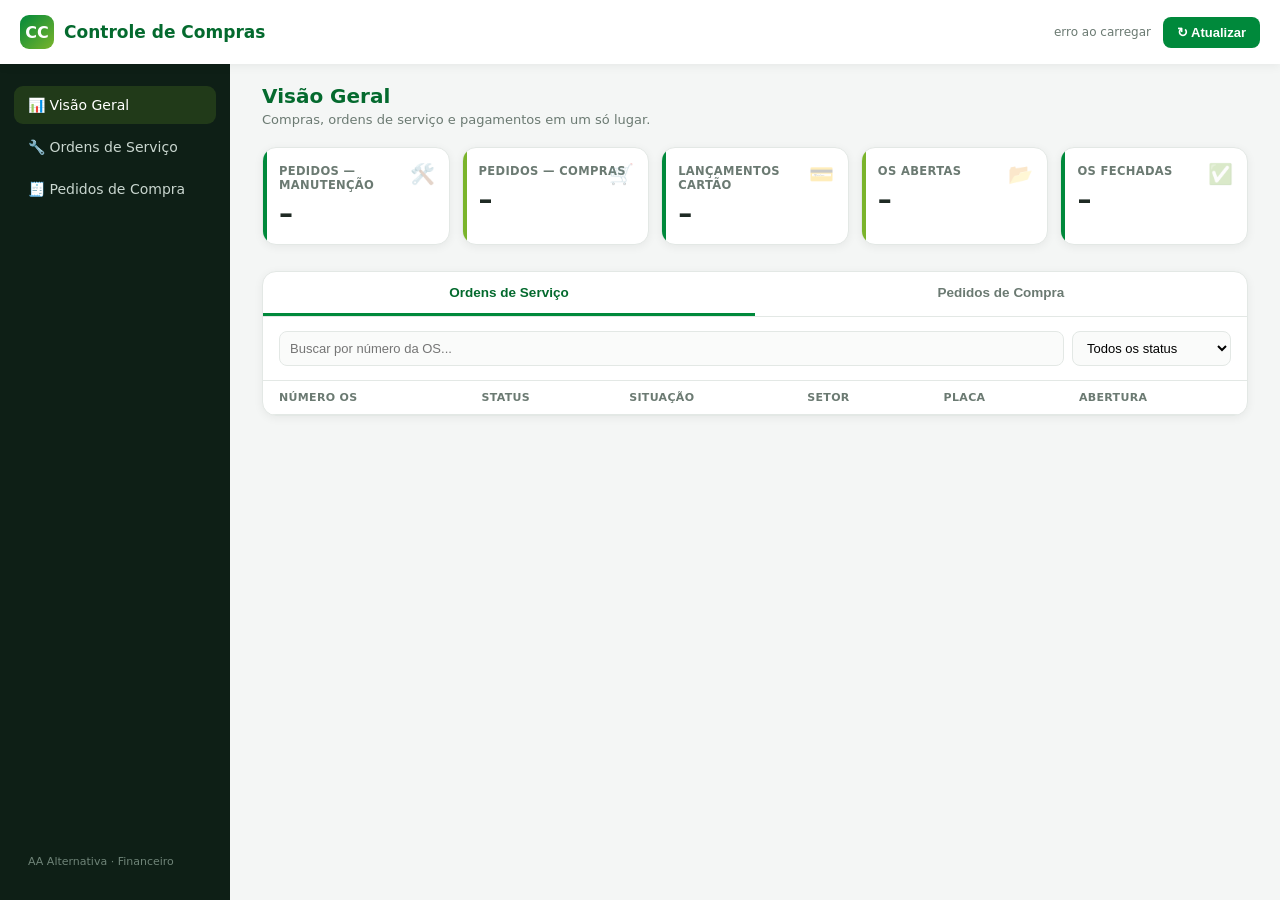
==== index.html @ f92a9063 "Add files via upload" ====
<!DOCTYPE html>
<html lang="pt-BR">
<head>
<meta charset="UTF-8">
<meta name="viewport" content="width=device-width, initial-scale=1, viewport-fit=cover">
<title>Controle de Compras | AA Alternativa</title>
<style>
  :root{
    --verde:#00893B;
    --verde-claro:#7AB42B;
    --verde-escuro:#046a2e;
    --bg:#f4f6f5;
    --card-bg:#ffffff;
    --texto:#1f2a24;
    --texto-suave:#6b7a72;
    --borda:#e3e8e5;
    --sombra:0 2px 10px rgba(0,0,0,.06);
    --radius:14px;
    --sidebar-w:230px;
  }
  *{box-sizing:border-box;}
  body{margin:0;font-family:'Segoe UI',system-ui,-apple-system,Roboto,Arial,sans-serif;background:var(--bg);color:var(--texto);}

  /* ===== TOPBAR ===== */
  .topbar{
    position:fixed;top:0;left:0;right:0;height:64px;background:#fff;
    display:flex;align-items:center;justify-content:space-between;
    padding:0 20px;box-shadow:var(--sombra);z-index:50;
  }
  .topbar .brand{display:flex;align-items:center;gap:10px;font-weight:700;color:var(--verde-escuro);font-size:17px;}
  .topbar .brand .logo-dot{width:34px;height:34px;border-radius:9px;background:linear-gradient(135deg,var(--verde),var(--verde-claro));display:flex;align-items:center;justify-content:center;color:#fff;font-size:16px;font-weight:800;}
  .topbar .refresh-info{font-size:12px;color:var(--texto-suave);}
  .topbar button.refresh{
    border:none;background:var(--verde);color:#fff;padding:8px 14px;border-radius:8px;
    font-size:13px;font-weight:600;cursor:pointer;display:flex;align-items:center;gap:6px;
  }
  .topbar button.refresh:active{transform:scale(.97);}

  /* ===== SIDEBAR (desktop) ===== */
  .sidebar{
    position:fixed;top:64px;left:0;bottom:0;width:var(--sidebar-w);
    background:#0e1f16;padding:22px 14px;display:none;flex-direction:column;gap:4px;
  }
  .sidebar a{
    color:#c9d6cf;text-decoration:none;padding:11px 14px;border-radius:9px;font-size:14px;
    display:flex;align-items:center;gap:10px;font-weight:500;
  }
  .sidebar a.active,.sidebar a:hover{background:rgba(122,180,43,.18);color:#fff;}
  .sidebar .tag{margin-top:auto;font-size:11px;color:#6f8478;padding:10px 14px;}

  /* ===== LAYOUT ===== */
  .content{padding:84px 16px 90px;max-width:1200px;margin:0 auto;}
  @media(min-width:900px){
    .sidebar{display:flex;}
    .content{margin-left:var(--sidebar-w);padding:84px 32px 40px;max-width:1100px;}
  }

  .page-title{font-size:20px;font-weight:700;margin:0 0 4px;color:var(--verde-escuro);}
  .page-sub{font-size:13px;color:var(--texto-suave);margin:0 0 20px;}

  /* ===== CARDS ===== */
  .cards-grid{display:grid;grid-template-columns:repeat(2,1fr);gap:12px;margin-bottom:26px;}
  @media(min-width:640px){.cards-grid{grid-template-columns:repeat(3,1fr);}}
  @media(min-width:900px){.cards-grid{grid-template-columns:repeat(5,1fr);}}
  .card{
    background:var(--card-bg);border-radius:var(--radius);padding:16px;box-shadow:var(--sombra);
    border:1px solid var(--borda);position:relative;overflow:hidden;
  }
  .card::before{content:'';position:absolute;top:0;left:0;width:4px;height:100%;background:var(--verde);}
  .card.alt::before{background:var(--verde-claro);}
  .card .card-label{font-size:11.5px;color:var(--texto-suave);font-weight:600;text-transform:uppercase;letter-spacing:.03em;margin-bottom:8px;}
  .card .card-value{font-size:28px;font-weight:800;color:var(--texto);line-height:1;}
  .card .card-value small{font-size:14px;font-weight:600;color:var(--texto-suave);}
  .card .card-icon{position:absolute;right:14px;top:14px;font-size:20px;opacity:.28;}

  /* ===== SECTION / TABS ===== */
  .section{background:var(--card-bg);border-radius:var(--radius);box-shadow:var(--sombra);border:1px solid var(--borda);overflow:hidden;margin-bottom:20px;}
  .tabs{display:flex;border-bottom:1px solid var(--borda);}
  .tab-btn{
    flex:1;padding:13px 10px;text-align:center;background:none;border:none;cursor:pointer;
    font-size:13.5px;font-weight:600;color:var(--texto-suave);border-bottom:3px solid transparent;
  }
  .tab-btn.active{color:var(--verde-escuro);border-bottom-color:var(--verde);}

  .filters{display:flex;flex-wrap:wrap;gap:8px;padding:14px 16px;border-bottom:1px solid var(--borda);}
  .filters input, .filters select{
    padding:8px 10px;border:1px solid var(--borda);border-radius:8px;font-size:13px;background:#fafbfa;
  }
  .filters input{flex:1;min-width:160px;}

  table{width:100%;border-collapse:collapse;font-size:13px;}
  thead th{
    text-align:left;font-size:11px;text-transform:uppercase;letter-spacing:.03em;color:var(--texto-suave);
    padding:10px 16px;border-bottom:1px solid var(--borda);white-space:nowrap;
  }
  tbody td{padding:10px 16px;border-bottom:1px solid #f0f2f0;white-space:nowrap;}
  tbody tr:hover{background:#f8faf8;}
  .table-wrap{overflow-x:auto;max-height:480px;overflow-y:auto;}

  .badge{padding:3px 9px;border-radius:100px;font-size:11px;font-weight:700;display:inline-block;}
  .badge-aberta{background:#fff4d6;color:#8a6300;}
  .badge-fechada{background:#dff3e4;color:var(--verde-escuro);}
  .badge-cancelada{background:#fde3e3;color:#a13030;}
  .badge-outro{background:#e6e9ee;color:#4a5568;}
  .badge-generic{background:#e9edff;color:#38508f;}

  .empty{padding:40px;text-align:center;color:var(--texto-suave);font-size:13px;}
  .load-line{padding:16px;text-align:center;color:var(--texto-suave);font-size:13px;}

  /* ===== BOTTOM NAV (mobile) ===== */
  .bottom-nav{
    position:fixed;bottom:0;left:0;right:0;background:#fff;border-top:1px solid var(--borda);
    display:flex;padding:6px 4px calc(6px + env(safe-area-inset-bottom,0px));z-index:50;
  }
  @media(min-width:900px){.bottom-nav{display:none;}}
  .bottom-nav a{
    flex:1;text-align:center;text-decoration:none;color:var(--texto-suave);font-size:10.5px;
    display:flex;flex-direction:column;align-items:center;gap:2px;padding:4px 0;font-weight:600;
  }
  .bottom-nav a.active{color:var(--verde);}
  .bottom-nav a .ic{font-size:18px;}

  ::-webkit-scrollbar{width:8px;height:8px;}
  ::-webkit-scrollbar-thumb{background:#c9d6cf;border-radius:8px;}
</style>
</head>
<body>

<div class="topbar">
  <div class="brand"><div class="logo-dot">CC</div> Controle de Compras</div>
  <div style="display:flex;align-items:center;gap:12px;">
    <span class="refresh-info" id="lastUpdate">carregando…</span>
    <button class="refresh" onclick="carregarDados()">↻ Atualizar</button>
  </div>
</div>

<div class="sidebar">
  <a href="#" class="active">📊 Visão Geral</a>
  <a href="#" onclick="scrollToSection('os')">🔧 Ordens de Serviço</a>
  <a href="#" onclick="scrollToSection('pedidos')">🧾 Pedidos de Compra</a>
  <div class="tag">AA Alternativa · Financeiro</div>
</div>

<div class="content">
  <p class="page-title">Visão Geral</p>
  <p class="page-sub">Compras, ordens de serviço e pagamentos em um só lugar.</p>

  <div class="cards-grid" id="cardsGrid">
    <div class="card"><div class="card-icon">🛠️</div><div class="card-label">Pedidos — Manutenção</div><div class="card-value" id="c_manutencao">–</div></div>
    <div class="card alt"><div class="card-icon">🛒</div><div class="card-label">Pedidos — Compras</div><div class="card-value" id="c_compras">–</div></div>
    <div class="card"><div class="card-icon">💳</div><div class="card-label">Lançamentos Cartão</div><div class="card-value" id="c_cartao">–</div></div>
    <div class="card alt"><div class="card-icon">📂</div><div class="card-label">OS Abertas</div><div class="card-value" id="c_abertas">–</div></div>
    <div class="card"><div class="card-icon">✅</div><div class="card-label">OS Fechadas</div><div class="card-value" id="c_fechadas">–</div></div>
  </div>

  <div class="section" id="os">
    <div class="tabs">
      <button class="tab-btn active" onclick="mostrarTab('os', this)">Ordens de Serviço</button>
      <button class="tab-btn" onclick="mostrarTab('pedidos', this)">Pedidos de Compra</button>
    </div>

    <div id="tab-os">
      <div class="filters">
        <input type="text" id="osSearch" placeholder="Buscar por número da OS...">
        <select id="osStatusFilter">
          <option value="">Todos os status</option>
          <option value="ABERTA">Aberta</option>
          <option value="FECHADA">Fechada</option>
          <option value="CANCELADA">Cancelada</option>
          <option value="OUTRO_DEPARTAMENTO">Outro departamento</option>
        </select>
      </div>
      <div class="table-wrap">
        <table>
          <thead><tr><th>Número OS</th><th>Status</th><th>Situação</th><th>Setor</th><th>Placa</th><th>Abertura</th></tr></thead>
          <tbody id="osTableBody"></tbody>
        </table>
      </div>
      <div id="osEmpty" class="empty" style="display:none;">Nenhuma OS encontrada.</div>
    </div>

    <div id="tab-pedidos" style="display:none;">
      <div class="filters">
        <input type="text" id="pedidoSearch" placeholder="Buscar por número do pedido...">
        <select id="pedidoSetorFilter">
          <option value="">Todos os setores</option>
          <option value="COMPRAS">Compras</option>
          <option value="MANUTENÇÃO">Manutenção</option>
          <option value="SGI">SGI</option>
        </select>
      </div>
      <div class="table-wrap">
        <table>
          <thead><tr><th>Número Pedido</th><th>Setor</th><th>Status</th><th>Item</th><th>Abertura</th></tr></thead>
          <tbody id="pedidoTableBody"></tbody>
        </table>
      </div>
      <div id="pedidoEmpty" class="empty" style="display:none;">Nenhum pedido encontrado.</div>
    </div>
  </div>
</div>

<div class="bottom-nav">
  <a href="#" class="active"><span class="ic">📊</span>Geral</a>
  <a href="#" onclick="scrollToSection('os')"><span class="ic">🔧</span>OS</a>
  <a href="#" onclick="scrollToSection('pedidos')"><span class="ic">🧾</span>Pedidos</a>
</div>

<script>
const API_URL = "https://webhook.servidorwall.online/webhook/cc-api";

let osData = [];
let pedidoData = [];

function formatarData(iso){
  if(!iso) return '—';
  try{
    const d = new Date(iso);
    return d.toLocaleDateString('pt-BR');
  }catch(e){ return iso; }
}

function badgeOS(status){
  const map = {
    ABERTA:['badge-aberta','Aberta'],
    FECHADA:['badge-fechada','Fechada'],
    CANCELADA:['badge-cancelada','Cancelada'],
    OUTRO_DEPARTAMENTO:['badge-outro','Outro depto.']
  };
  const [cls,label] = map[status] || ['badge-generic','—'];
  return `<span class="badge ${cls}">${label}</span>`;
}

function renderOS(){
  const search = document.getElementById('osSearch').value.trim().toLowerCase();
  const statusFiltro = document.getElementById('osStatusFilter').value;
  const filtrado = osData.filter(o=>{
    const matchSearch = !search || (o.numero_os||'').toLowerCase().includes(search);
    const matchStatus = !statusFiltro || o.status === statusFiltro;
    return matchSearch && matchStatus;
  }).slice(0,500);

  const tbody = document.getElementById('osTableBody');
  document.getElementById('osEmpty').style.display = filtrado.length ? 'none' : 'block';
  tbody.innerHTML = filtrado.map(o=>`
    <tr>
      <td><strong>${o.numero_os||'—'}</strong></td>
      <td>${badgeOS(o.status)}</td>
      <td>${o.situacao||'—'}</td>
      <td>${o.setor_responsavel||'—'}</td>
      <td>${o.placa||'—'}</td>
      <td>${formatarData(o.data_abertura)}</td>
    </tr>`).join('');
}

function renderPedidos(){
  const search = document.getElementById('pedidoSearch').value.trim().toLowerCase();
  const setorFiltro = document.getElementById('pedidoSetorFilter').value;
  const filtrado = pedidoData.filter(p=>{
    const matchSearch = !search || (p.numero_pedido||'').toLowerCase().includes(search);
    const matchSetor = !setorFiltro || (p.setor_responsavel||'').toUpperCase().includes(setorFiltro);
    return matchSearch && matchSetor;
  }).slice(0,500);

  const tbody = document.getElementById('pedidoTableBody');
  document.getElementById('pedidoEmpty').style.display = filtrado.length ? 'none' : 'block';
  tbody.innerHTML = filtrado.map(p=>`
    <tr>
      <td><strong>${p.numero_pedido||'—'}</strong></td>
      <td>${p.setor_responsavel||'—'}</td>
      <td>${p.status_pedido||'—'}</td>
      <td>${p.item_pedido||'—'}</td>
      <td>${formatarData(p.data_abertura)}</td>
    </tr>`).join('');
}

function mostrarTab(nome, btn){
  document.querySelectorAll('.tab-btn').forEach(b=>b.classList.remove('active'));
  btn.classList.add('active');
  document.getElementById('tab-os').style.display = nome==='os' ? 'block':'none';
  document.getElementById('tab-pedidos').style.display = nome==='pedidos' ? 'block':'none';
}

function scrollToSection(nome){
  document.getElementById('os').scrollIntoView({behavior:'smooth'});
  const btn = nome==='pedidos' ? document.querySelectorAll('.tab-btn')[1] : document.querySelectorAll('.tab-btn')[0];
  mostrarTab(nome, btn);
}

async function carregarDados(){
  document.getElementById('lastUpdate').textContent = 'atualizando…';
  try{
    const res = await fetch(API_URL);
    const data = await res.json();

    document.getElementById('c_manutencao').textContent = data.cards.pedidos_manutencao ?? '–';
    document.getElementById('c_compras').textContent = data.cards.pedidos_compras ?? '–';
    document.getElementById('c_cartao').textContent = data.cards.pedidos_cartao ?? '–';
    document.getElementById('c_abertas').textContent = data.cards.os_abertas ?? '–';
    document.getElementById('c_fechadas').textContent = data.cards.os_fechadas ?? '–';

    osData = data.osList || [];
    pedidoData = data.pedidoList || [];
    renderOS();
    renderPedidos();

    const atualizado = data.atualizado_em ? new Date(data.atualizado_em) : new Date();
    document.getElementById('lastUpdate').textContent = 'atualizado às ' + atualizado.toLocaleTimeString('pt-BR');
  }catch(err){
    document.getElementById('lastUpdate').textContent = 'erro ao carregar';
    console.error(err);
  }
}

document.getElementById('osSearch').addEventListener('input', renderOS);
document.getElementById('osStatusFilter').addEventListener('change', renderOS);
document.getElementById('pedidoSearch').addEventListener('input', renderPedidos);
document.getElementById('pedidoSetorFilter').addEventListener('change', renderPedidos);

carregarDados();
</script>
</body>
</html>
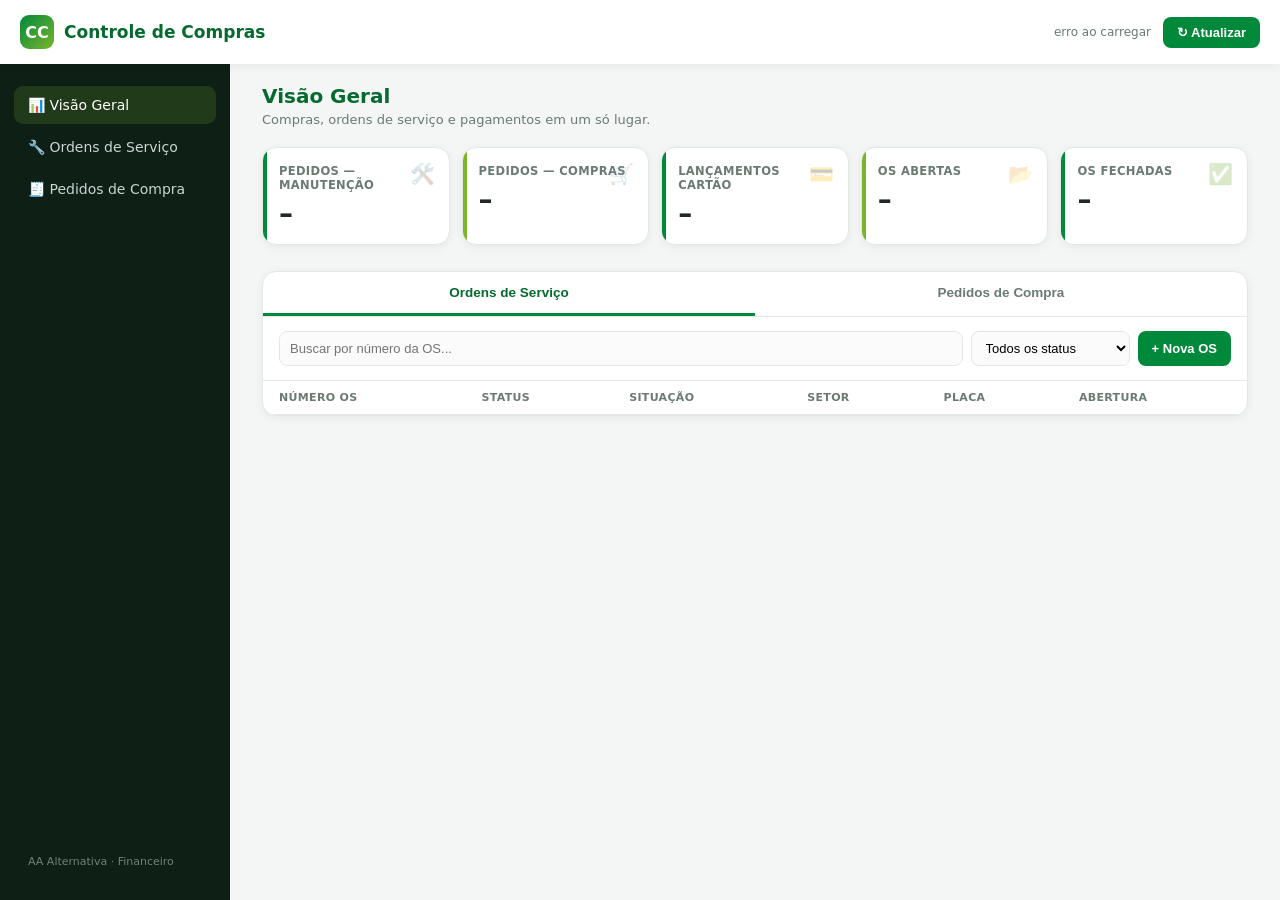
==== commit 9c383959: "Add files via upload" ====
--- a/index.html
+++ b/index.html
@@ -122,6 +122,42 @@
 
   ::-webkit-scrollbar{width:8px;height:8px;}
   ::-webkit-scrollbar-thumb{background:#c9d6cf;border-radius:8px;}
+
+  /* ===== BOTÃO NOVO + MODAL ===== */
+  .btn-nova{
+    border:none;background:var(--verde);color:#fff;padding:9px 14px;border-radius:8px;
+    font-size:13px;font-weight:700;cursor:pointer;white-space:nowrap;
+  }
+  .btn-nova:active{transform:scale(.97);}
+  tbody tr{cursor:pointer;}
+
+  .modal-overlay{
+    position:fixed;inset:0;background:rgba(14,31,22,.55);z-index:200;
+    display:none;align-items:flex-end;justify-content:center;
+  }
+  .modal-overlay.open{display:flex;}
+  @media(min-width:640px){.modal-overlay{align-items:center;}}
+  .modal-box{
+    background:#fff;border-radius:16px 16px 0 0;width:100%;max-width:480px;max-height:88vh;
+    overflow-y:auto;padding:22px;animation:slideUp .18s ease-out;
+  }
+  @media(min-width:640px){.modal-box{border-radius:16px;}}
+  @keyframes slideUp{from{transform:translateY(24px);opacity:0;}to{transform:translateY(0);opacity:1;}}
+  .modal-box h3{margin:0 0 4px;font-size:17px;color:var(--verde-escuro);}
+  .modal-box .modal-sub{font-size:12.5px;color:var(--texto-suave);margin:0 0 18px;}
+  .field{margin-bottom:13px;}
+  .field label{display:block;font-size:12px;font-weight:600;color:var(--texto-suave);margin-bottom:5px;}
+  .field input, .field select, .field textarea{
+    width:100%;padding:10px 11px;border:1px solid var(--borda);border-radius:8px;font-size:14px;
+    background:#fafbfa;font-family:inherit;
+  }
+  .field textarea{resize:vertical;min-height:60px;}
+  .modal-actions{display:flex;gap:10px;margin-top:20px;}
+  .modal-actions button{flex:1;padding:11px;border-radius:9px;font-size:14px;font-weight:700;border:none;cursor:pointer;}
+  .btn-cancelar{background:#eef1ef;color:var(--texto-suave);}
+  .btn-salvar{background:var(--verde);color:#fff;}
+  .btn-salvar:disabled{opacity:.6;}
+  .modal-erro{background:#fde3e3;color:#a13030;padding:9px 12px;border-radius:8px;font-size:12.5px;margin-bottom:12px;display:none;}
 </style>
 </head>
 <body>
@@ -169,6 +205,7 @@
           <option value="CANCELADA">Cancelada</option>
           <option value="OUTRO_DEPARTAMENTO">Outro departamento</option>
         </select>
+        <button class="btn-nova" onclick="abrirModalOS()">+ Nova OS</button>
       </div>
       <div class="table-wrap">
         <table>
@@ -188,6 +225,7 @@
           <option value="MANUTENÇÃO">Manutenção</option>
           <option value="SGI">SGI</option>
         </select>
+        <button class="btn-nova" onclick="abrirModalPedido()">+ Novo Pedido</button>
       </div>
       <div class="table-wrap">
         <table>
@@ -200,6 +238,19 @@
   </div>
 </div>
 
+<div class="modal-overlay" id="modalOverlay">
+  <div class="modal-box">
+    <h3 id="modalTitulo">Nova OS</h3>
+    <p class="modal-sub" id="modalSub">Preencha os dados abaixo.</p>
+    <div class="modal-erro" id="modalErro"></div>
+    <form id="modalForm"></form>
+    <div class="modal-actions">
+      <button type="button" class="btn-cancelar" onclick="fecharModal()">Cancelar</button>
+      <button type="button" class="btn-salvar" id="btnSalvarModal" onclick="salvarModal()">Salvar</button>
+    </div>
+  </div>
+</div>
+
 <div class="bottom-nav">
   <a href="#" class="active"><span class="ic">📊</span>Geral</a>
   <a href="#" onclick="scrollToSection('os')"><span class="ic">🔧</span>OS</a>
@@ -208,6 +259,7 @@
 
 <script>
 const API_URL = "https://webhook.servidorwall.online/webhook/cc-api";
+const API_KEY = "c0a008b042915317faca4b73e2fc9c1356987a6d89ff6477";
 
 let osData = [];
 let pedidoData = [];
@@ -243,7 +295,7 @@
   const tbody = document.getElementById('osTableBody');
   document.getElementById('osEmpty').style.display = filtrado.length ? 'none' : 'block';
   tbody.innerHTML = filtrado.map(o=>`
-    <tr>
+    <tr onclick='abrirModalOS(${JSON.stringify(o).replace(/'/g,"&#39;")})'>
       <td><strong>${o.numero_os||'—'}</strong></td>
       <td>${badgeOS(o.status)}</td>
       <td>${o.situacao||'—'}</td>
@@ -265,7 +317,7 @@
   const tbody = document.getElementById('pedidoTableBody');
   document.getElementById('pedidoEmpty').style.display = filtrado.length ? 'none' : 'block';
   tbody.innerHTML = filtrado.map(p=>`
-    <tr>
+    <tr onclick='abrirModalPedido(${JSON.stringify(p).replace(/'/g,"&#39;")})'>
       <td><strong>${p.numero_pedido||'—'}</strong></td>
       <td>${p.setor_responsavel||'—'}</td>
       <td>${p.status_pedido||'—'}</td>
@@ -290,7 +342,7 @@
 async function carregarDados(){
   document.getElementById('lastUpdate').textContent = 'atualizando…';
   try{
-    const res = await fetch(API_URL);
+    const res = await fetch(API_URL, { headers: { 'x-api-key': API_KEY } });
     const data = await res.json();
 
     document.getElementById('c_manutencao').textContent = data.cards.pedidos_manutencao ?? '–';
@@ -312,6 +364,124 @@
   }
 }
 
+// ===== MODAL: criar/editar OS e Pedido =====
+let modalTipo = null;   // 'os' | 'pedido'
+let modalModo = null;   // 'create' | 'update'
+
+function campoHTML(label, id, valor, tipo, opcoes){
+  valor = valor==null ? '' : valor;
+  if(tipo==='select'){
+    const opts = opcoes.map(o=>`<option value="${o}" ${o===valor?'selected':''}>${o||'—'}</option>`).join('');
+    return `<div class="field"><label>${label}</label><select id="${id}">${opts}</select></div>`;
+  }
+  if(tipo==='textarea'){
+    return `<div class="field"><label>${label}</label><textarea id="${id}">${valor}</textarea></div>`;
+  }
+  if(tipo==='date'){
+    const v = valor ? String(valor).substring(0,10) : '';
+    return `<div class="field"><label>${label}</label><input type="date" id="${id}" value="${v}"></div>`;
+  }
+  return `<div class="field"><label>${label}</label><input type="text" id="${id}" value="${valor}"></div>`;
+}
+
+function abrirModalOS(os){
+  modalTipo = 'os';
+  modalModo = os ? 'update' : 'create';
+  document.getElementById('modalTitulo').textContent = os ? `Editar OS ${os.numero_os}` : 'Nova OS';
+  document.getElementById('modalSub').textContent = os ? 'Altere os campos e salve.' : 'Preencha os dados da nova ordem de serviço.';
+  document.getElementById('modalErro').style.display = 'none';
+  const f = os || {};
+  document.getElementById('modalForm').innerHTML = [
+    campoHTML('Número da OS','f_numero_os', f.numero_os, os?'text-disabled':'text'),
+    campoHTML('Status','f_status', f.status||'ABERTA', 'select', ['ABERTA','FECHADA','CANCELADA','OUTRO_DEPARTAMENTO']),
+    campoHTML('Situação','f_situacao', f.situacao, 'text'),
+    campoHTML('Setor Responsável','f_setor_responsavel', f.setor_responsavel, 'text'),
+    campoHTML('Placa','f_placa', f.placa, 'text'),
+    campoHTML('Data de Abertura','f_data_abertura', f.data_abertura, 'date'),
+    campoHTML('Observação','f_observacao', f.observacao, 'textarea')
+  ].join('');
+  if(os){ document.getElementById('f_numero_os').disabled = true; }
+  document.getElementById('modalOverlay').classList.add('open');
+}
+
+function abrirModalPedido(pedido){
+  modalTipo = 'pedido';
+  modalModo = pedido ? 'update' : 'create';
+  document.getElementById('modalTitulo').textContent = pedido ? `Editar Pedido ${pedido.numero_pedido}` : 'Novo Pedido';
+  document.getElementById('modalSub').textContent = pedido ? 'Altere os campos e salve.' : 'Preencha os dados do novo pedido de compra.';
+  document.getElementById('modalErro').style.display = 'none';
+  const f = pedido || {};
+  document.getElementById('modalForm').innerHTML = [
+    campoHTML('Número do Pedido','f_numero_pedido', f.numero_pedido, pedido?'text-disabled':'text'),
+    campoHTML('Setor Responsável','f_setor_responsavel', f.setor_responsavel||'COMPRAS', 'select', ['COMPRAS','MANUTENÇÃO','SGI']),
+    campoHTML('Status','f_status_pedido', f.status_pedido||'ABERTO', 'text'),
+    campoHTML('Item do Pedido','f_item_pedido', f.item_pedido, 'textarea'),
+    campoHTML('Data de Abertura','f_data_abertura', f.data_abertura, 'date')
+  ].join('');
+  if(pedido){ document.getElementById('f_numero_pedido').disabled = true; }
+  document.getElementById('modalOverlay').classList.add('open');
+}
+
+function fecharModal(){
+  document.getElementById('modalOverlay').classList.remove('open');
+}
+
+async function salvarModal(){
+  const erroBox = document.getElementById('modalErro');
+  erroBox.style.display = 'none';
+  const btn = document.getElementById('btnSalvarModal');
+
+  let action, body;
+  if(modalTipo === 'os'){
+    action = modalModo === 'create' ? 'create_os' : 'update_os';
+    body = {
+      action,
+      numero_os: document.getElementById('f_numero_os').value.trim(),
+      status: document.getElementById('f_status').value,
+      situacao: document.getElementById('f_situacao').value.trim(),
+      setor_responsavel: document.getElementById('f_setor_responsavel').value.trim(),
+      placa: document.getElementById('f_placa').value.trim(),
+      data_abertura: document.getElementById('f_data_abertura').value || null,
+      observacao: document.getElementById('f_observacao').value.trim()
+    };
+  } else {
+    action = modalModo === 'create' ? 'create_pedido' : 'update_pedido';
+    body = {
+      action,
+      numero_pedido: document.getElementById('f_numero_pedido').value.trim(),
+      setor_responsavel: document.getElementById('f_setor_responsavel').value.trim(),
+      status_pedido: document.getElementById('f_status_pedido').value.trim(),
+      item_pedido: document.getElementById('f_item_pedido').value.trim(),
+      data_abertura: document.getElementById('f_data_abertura').value || null
+    };
+  }
+
+  btn.disabled = true;
+  btn.textContent = 'Salvando...';
+  try{
+    const res = await fetch(API_URL, {
+      method: 'POST',
+      headers: { 'Content-Type': 'application/json', 'x-api-key': API_KEY },
+      body: JSON.stringify(body)
+    });
+    const data = await res.json();
+    if(!res.ok){
+      erroBox.textContent = data.erro || 'Não foi possível salvar.';
+      erroBox.style.display = 'block';
+      return;
+    }
+    fecharModal();
+    carregarDados();
+  }catch(err){
+    erroBox.textContent = 'Erro de conexão ao salvar.';
+    erroBox.style.display = 'block';
+    console.error(err);
+  }finally{
+    btn.disabled = false;
+    btn.textContent = 'Salvar';
+  }
+}
+
 document.getElementById('osSearch').addEventListener('input', renderOS);
 document.getElementById('osStatusFilter').addEventListener('change', renderOS);
 document.getElementById('pedidoSearch').addEventListener('input', renderPedidos);
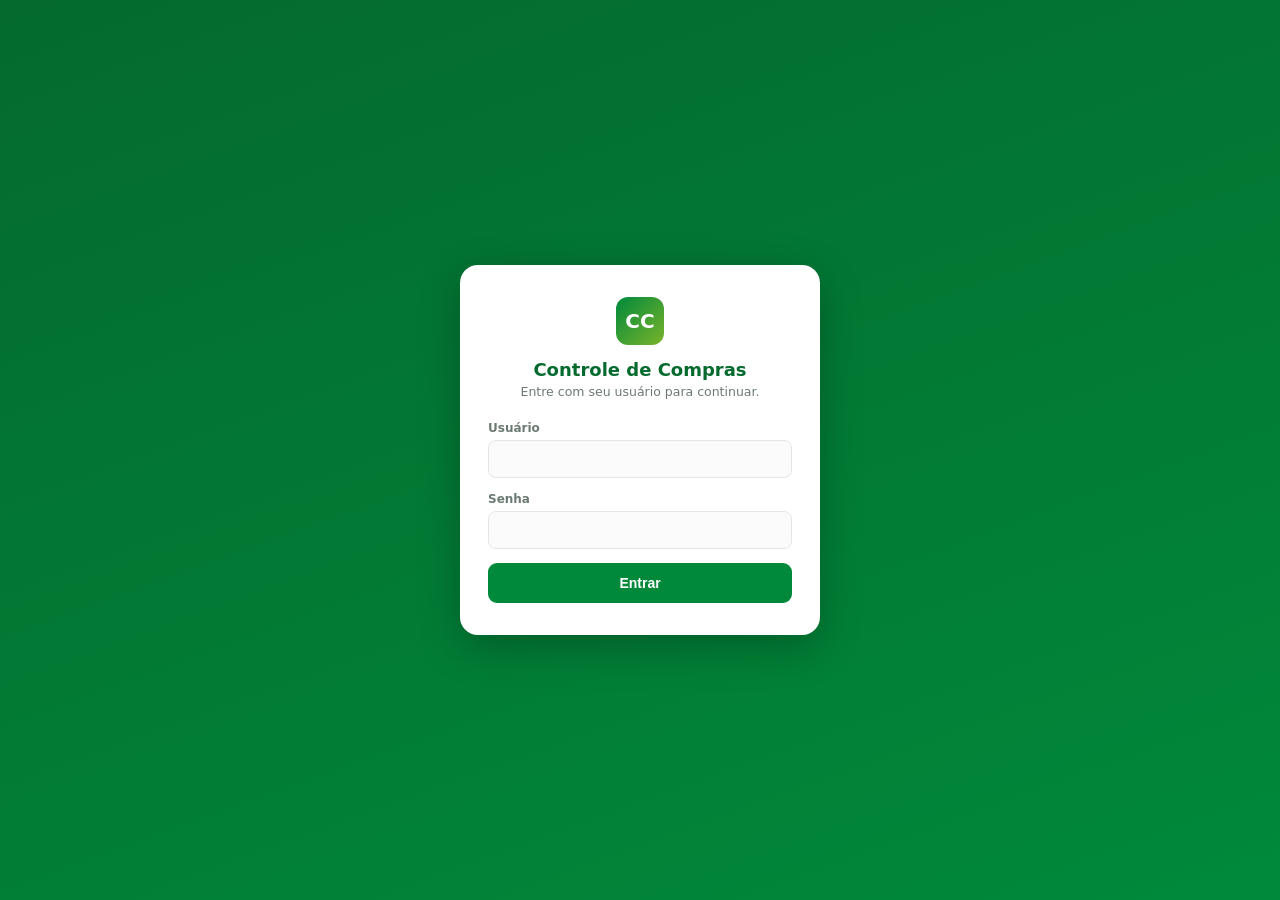
==== commit bfaefa46: "Add files via upload" ====
--- a/index.html
+++ b/index.html
@@ -158,15 +158,54 @@
   .btn-salvar{background:var(--verde);color:#fff;}
   .btn-salvar:disabled{opacity:.6;}
   .modal-erro{background:#fde3e3;color:#a13030;padding:9px 12px;border-radius:8px;font-size:12.5px;margin-bottom:12px;display:none;}
+
+  /* ===== LOGIN ===== */
+  .login-screen{
+    position:fixed;inset:0;background:linear-gradient(160deg,var(--verde-escuro),var(--verde));
+    display:flex;align-items:center;justify-content:center;z-index:500;padding:20px;
+  }
+  .login-box{background:#fff;border-radius:18px;padding:32px 28px;width:100%;max-width:360px;box-shadow:0 12px 40px rgba(0,0,0,.25);}
+  .login-box .logo-dot{width:48px;height:48px;border-radius:12px;background:linear-gradient(135deg,var(--verde),var(--verde-claro));display:flex;align-items:center;justify-content:center;color:#fff;font-size:20px;font-weight:800;margin:0 auto 14px;}
+  .login-box h2{text-align:center;margin:0 0 4px;font-size:18px;color:var(--verde-escuro);}
+  .login-box p{text-align:center;margin:0 0 22px;font-size:12.5px;color:var(--texto-suave);}
+  .login-box .field{margin-bottom:14px;}
+  .login-box button{width:100%;padding:12px;border:none;border-radius:9px;background:var(--verde);color:#fff;font-weight:700;font-size:14px;cursor:pointer;}
+  .login-box button:disabled{opacity:.6;}
+  .login-erro{background:#fde3e3;color:#a13030;padding:9px 12px;border-radius:8px;font-size:12.5px;margin-bottom:14px;display:none;}
+  .btn-sair{border:none;background:none;color:var(--texto-suave);font-size:12px;cursor:pointer;text-decoration:underline;}
+
+  /* ===== PAGINAÇÃO ===== */
+  .pagination{display:flex;align-items:center;justify-content:space-between;flex-wrap:wrap;gap:10px;padding:12px 16px;border-top:1px solid var(--borda);font-size:12.5px;color:var(--texto-suave);}
+  .pagination .pg-btns{display:flex;align-items:center;gap:6px;}
+  .pagination button{border:1px solid var(--borda);background:#fff;border-radius:7px;padding:6px 10px;cursor:pointer;font-size:12.5px;}
+  .pagination button:disabled{opacity:.4;cursor:default;}
+  .pagination select{border:1px solid var(--borda);border-radius:7px;padding:5px 7px;font-size:12.5px;}
+  th.sortable{cursor:pointer;user-select:none;}
+  th.sortable:after{content:' ↕';opacity:.4;font-size:10px;}
+  th.sortable.asc:after{content:' ↑';opacity:1;}
+  th.sortable.desc:after{content:' ↓';opacity:1;}
 </style>
 </head>
 <body>
 
+<div class="login-screen" id="loginScreen">
+  <div class="login-box">
+    <div class="logo-dot">CC</div>
+    <h2>Controle de Compras</h2>
+    <p>Entre com seu usuário para continuar.</p>
+    <div class="login-erro" id="loginErro"></div>
+    <div class="field"><label>Usuário</label><input type="text" id="loginUsuario" autocomplete="username"></div>
+    <div class="field"><label>Senha</label><input type="password" id="loginSenha" autocomplete="current-password"></div>
+    <button id="btnLogin" onclick="fazerLogin()">Entrar</button>
+  </div>
+</div>
+
 <div class="topbar">
   <div class="brand"><div class="logo-dot">CC</div> Controle de Compras</div>
   <div style="display:flex;align-items:center;gap:12px;">
-    <span class="refresh-info" id="lastUpdate">carregando…</span>
+    <span class="refresh-info" id="lastUpdate"></span>
     <button class="refresh" onclick="carregarDados()">↻ Atualizar</button>
+    <button class="btn-sair" onclick="sair()">Sair</button>
   </div>
 </div>
 
@@ -174,6 +213,8 @@
   <a href="#" class="active">📊 Visão Geral</a>
   <a href="#" onclick="scrollToSection('os')">🔧 Ordens de Serviço</a>
   <a href="#" onclick="scrollToSection('pedidos')">🧾 Pedidos de Compra</a>
+  <a href="#" onclick="scrollToSection('fornecedores')">📦 Fornecedores</a>
+  <a href="#" onclick="abrirProcesso()">📋 Processo (Fernanda)</a>
   <div class="tag">AA Alternativa · Financeiro</div>
 </div>
 
@@ -193,6 +234,7 @@
     <div class="tabs">
       <button class="tab-btn active" onclick="mostrarTab('os', this)">Ordens de Serviço</button>
       <button class="tab-btn" onclick="mostrarTab('pedidos', this)">Pedidos de Compra</button>
+      <button class="tab-btn" onclick="mostrarTab('fornecedores', this)">Fornecedores</button>
     </div>
 
     <div id="tab-os">
@@ -209,11 +251,19 @@
       </div>
       <div class="table-wrap">
         <table>
-          <thead><tr><th>Número OS</th><th>Status</th><th>Situação</th><th>Setor</th><th>Placa</th><th>Abertura</th></tr></thead>
+          <thead><tr>
+            <th class="sortable" onclick="ordenar('os','numero_os',this)">Número OS</th>
+            <th class="sortable" onclick="ordenar('os','status',this)">Status</th>
+            <th class="sortable" onclick="ordenar('os','situacao',this)">Situação</th>
+            <th class="sortable" onclick="ordenar('os','setor_responsavel',this)">Setor</th>
+            <th class="sortable" onclick="ordenar('os','placa',this)">Placa</th>
+            <th class="sortable" onclick="ordenar('os','data_abertura',this)">Abertura</th>
+          </tr></thead>
           <tbody id="osTableBody"></tbody>
         </table>
       </div>
       <div id="osEmpty" class="empty" style="display:none;">Nenhuma OS encontrada.</div>
+      <div class="pagination" id="osPagination"></div>
     </div>
 
     <div id="tab-pedidos" style="display:none;">
@@ -229,11 +279,108 @@
       </div>
       <div class="table-wrap">
         <table>
-          <thead><tr><th>Número Pedido</th><th>Setor</th><th>Status</th><th>Item</th><th>Abertura</th></tr></thead>
+          <thead><tr>
+            <th class="sortable" onclick="ordenar('pedido','numero_pedido',this)">Número Pedido</th>
+            <th class="sortable" onclick="ordenar('pedido','setor_responsavel',this)">Setor</th>
+            <th class="sortable" onclick="ordenar('pedido','status_pedido',this)">Status</th>
+            <th class="sortable" onclick="ordenar('pedido','item_pedido',this)">Item</th>
+            <th class="sortable" onclick="ordenar('pedido','data_abertura',this)">Abertura</th>
+          </tr></thead>
           <tbody id="pedidoTableBody"></tbody>
         </table>
       </div>
       <div id="pedidoEmpty" class="empty" style="display:none;">Nenhum pedido encontrado.</div>
+      <div class="pagination" id="pedidoPagination"></div>
+    </div>
+
+    <div id="tab-fornecedores" style="display:none;">
+      <div class="filters">
+        <input type="text" id="fornecedorSearch" placeholder="Buscar por razão social ou CNPJ...">
+        <button class="btn-nova" onclick="abrirModalFornecedor()">+ Novo Fornecedor</button>
+      </div>
+      <div class="table-wrap">
+        <table>
+          <thead><tr>
+            <th class="sortable" onclick="ordenar('fornecedor','razao_social',this)">Razão Social</th>
+            <th class="sortable" onclick="ordenar('fornecedor','cnpj',this)">CNPJ</th>
+            <th class="sortable" onclick="ordenar('fornecedor','categoria',this)">Categoria</th>
+            <th>Contato</th>
+            <th>Condição Pagto.</th>
+          </tr></thead>
+          <tbody id="fornecedorTableBody"></tbody>
+        </table>
+      </div>
+      <div id="fornecedorEmpty" class="empty" style="display:none;">Nenhum fornecedor cadastrado.</div>
+      <div class="pagination" id="fornecedorPagination"></div>
+    </div>
+  </div>
+
+  <div class="section" id="processo" style="display:none;">
+    <div class="tabs">
+      <button class="tab-btn active" onclick="mostrarTabProcesso('solicitacoes', this)">Solicitações</button>
+      <button class="tab-btn" onclick="mostrarTabProcesso('aprovacoes', this)">Aprovações</button>
+      <button class="tab-btn" onclick="mostrarTabProcesso('documentos', this)">Documentos</button>
+    </div>
+    <p style="font-size:12px;color:var(--texto-suave);padding:12px 16px 0;margin:0;">Dados vindos do bot de assinatura/aprovação da Fernanda — somente leitura.</p>
+
+    <div id="subtab-solicitacoes">
+      <div class="filters">
+        <input type="text" id="solicitacaoSearch" placeholder="Buscar por número ou solicitante...">
+      </div>
+      <div class="table-wrap">
+        <table>
+          <thead><tr>
+            <th class="sortable" onclick="ordenar('solicitacao','pedido_numero',this)">Nº Pedido</th>
+            <th class="sortable" onclick="ordenar('solicitacao','nome_solicitante',this)">Solicitante</th>
+            <th class="sortable" onclick="ordenar('solicitacao','status_geral',this)">Status</th>
+            <th>Assinante 1</th>
+            <th>Assinante 2</th>
+            <th class="sortable" onclick="ordenar('solicitacao','criado_em',this)">Criado em</th>
+          </tr></thead>
+          <tbody id="solicitacaoTableBody"></tbody>
+        </table>
+      </div>
+      <div id="solicitacaoEmpty" class="empty" style="display:none;">Nenhuma solicitação encontrada.</div>
+      <div class="pagination" id="solicitacaoPagination"></div>
+    </div>
+
+    <div id="subtab-aprovacoes" style="display:none;">
+      <div class="filters">
+        <input type="text" id="aprovacaoSearch" placeholder="Buscar por número do pedido...">
+      </div>
+      <div class="table-wrap">
+        <table>
+          <thead><tr>
+            <th class="sortable" onclick="ordenar('aprovacao','pedido_numero',this)">Nº Pedido</th>
+            <th class="sortable" onclick="ordenar('aprovacao','status',this)">Status</th>
+            <th class="sortable" onclick="ordenar('aprovacao','criado_em',this)">Criado em</th>
+            <th class="sortable" onclick="ordenar('aprovacao','decidido_em',this)">Decidido em</th>
+          </tr></thead>
+          <tbody id="aprovacaoTableBody"></tbody>
+        </table>
+      </div>
+      <div id="aprovacaoEmpty" class="empty" style="display:none;">Nenhuma aprovação encontrada.</div>
+      <div class="pagination" id="aprovacaoPagination"></div>
+    </div>
+
+    <div id="subtab-documentos" style="display:none;">
+      <div class="filters">
+        <input type="text" id="documentoSearch" placeholder="Buscar por número do pedido ou tipo...">
+      </div>
+      <div class="table-wrap">
+        <table>
+          <thead><tr>
+            <th class="sortable" onclick="ordenar('documento','pedido_numero',this)">Nº Pedido</th>
+            <th class="sortable" onclick="ordenar('documento','tipo_documento',this)">Tipo</th>
+            <th>Arquivo</th>
+            <th>Enviado por</th>
+            <th class="sortable" onclick="ordenar('documento','enviado_em',this)">Enviado em</th>
+          </tr></thead>
+          <tbody id="documentoTableBody"></tbody>
+        </table>
+      </div>
+      <div id="documentoEmpty" class="empty" style="display:none;">Nenhum documento encontrado.</div>
+      <div class="pagination" id="documentoPagination"></div>
     </div>
   </div>
 </div>
@@ -255,21 +402,104 @@
   <a href="#" class="active"><span class="ic">📊</span>Geral</a>
   <a href="#" onclick="scrollToSection('os')"><span class="ic">🔧</span>OS</a>
   <a href="#" onclick="scrollToSection('pedidos')"><span class="ic">🧾</span>Pedidos</a>
+  <a href="#" onclick="scrollToSection('fornecedores')"><span class="ic">📦</span>Fornec.</a>
+  <a href="#" onclick="abrirProcesso()"><span class="ic">📋</span>Processo</a>
 </div>
 
 <script>
 const API_URL = "https://webhook.servidorwall.online/webhook/cc-api";
-const API_KEY = "c0a008b042915317faca4b73e2fc9c1356987a6d89ff6477";
+const SESSION_KEY = "cc_session_token";
 
 let osData = [];
 let pedidoData = [];
-
+let fornecedorData = [];
+
+// ===== ESTADO DE PAGINAÇÃO/ORDENAÇÃO =====
+const estado = {
+  os:         { pagina:1, tamanho:25, ordCampo:null, ordDir:1 },
+  pedido:     { pagina:1, tamanho:25, ordCampo:null, ordDir:1 },
+  fornecedor: { pagina:1, tamanho:25, ordCampo:null, ordDir:1 },
+  solicitacao:{ pagina:1, tamanho:25, ordCampo:null, ordDir:1 },
+  aprovacao:  { pagina:1, tamanho:25, ordCampo:null, ordDir:1 },
+  documento:  { pagina:1, tamanho:25, ordCampo:null, ordDir:1 }
+};
+let solicitacaoData = [], aprovacaoData = [], documentoData = [];
+let processoCarregado = false;
+
+// ===== AUTENTICAÇÃO =====
+function getToken(){ return localStorage.getItem(SESSION_KEY); }
+function setToken(t){ localStorage.setItem(SESSION_KEY, t); }
+function limparToken(){ localStorage.removeItem(SESSION_KEY); }
+
+function mostrarLogin(mostrar){
+  document.getElementById('loginScreen').style.display = mostrar ? 'flex' : 'none';
+}
+
+function sair(){
+  limparToken();
+  mostrarLogin(true);
+}
+
+async function fazerLogin(){
+  const erroBox = document.getElementById('loginErro');
+  erroBox.style.display = 'none';
+  const btn = document.getElementById('btnLogin');
+  const username = document.getElementById('loginUsuario').value.trim();
+  const senha = document.getElementById('loginSenha').value;
+  if(!username || !senha){
+    erroBox.textContent = 'Preencha usuário e senha.';
+    erroBox.style.display = 'block';
+    return;
+  }
+  btn.disabled = true;
+  btn.textContent = 'Entrando...';
+  try{
+    const res = await fetch(API_URL, {
+      method: 'POST',
+      headers: { 'Content-Type': 'application/json' },
+      body: JSON.stringify({ action:'login', username, senha })
+    });
+    const data = await res.json();
+    if(!res.ok){
+      erroBox.textContent = data.erro || 'Usuário ou senha inválidos.';
+      erroBox.style.display = 'block';
+      return;
+    }
+    setToken(data.token);
+    mostrarLogin(false);
+    carregarDados();
+  }catch(err){
+    erroBox.textContent = 'Erro de conexão.';
+    erroBox.style.display = 'block';
+    console.error(err);
+  }finally{
+    btn.disabled = false;
+    btn.textContent = 'Entrar';
+  }
+}
+
+// Wrapper de fetch autenticado; se a sessão expirou, volta pro login.
+async function apiFetch(options, queryParams){
+  const token = getToken();
+  const headers = Object.assign({}, (options && options.headers) || {}, { 'x-session-token': token || '' });
+  let url = API_URL;
+  if(queryParams){
+    const qs = new URLSearchParams(queryParams).toString();
+    url += (url.includes('?') ? '&' : '?') + qs;
+  }
+  const res = await fetch(url, Object.assign({}, options, { headers }));
+  if(res.status === 401){
+    limparToken();
+    mostrarLogin(true);
+    throw new Error('Sessão expirada');
+  }
+  return res;
+}
+
+// ===== HELPERS =====
 function formatarData(iso){
   if(!iso) return '—';
-  try{
-    const d = new Date(iso);
-    return d.toLocaleDateString('pt-BR');
-  }catch(e){ return iso; }
+  try{ return new Date(iso).toLocaleDateString('pt-BR'); }catch(e){ return iso; }
 }
 
 function badgeOS(status){
@@ -283,18 +513,72 @@
   return `<span class="badge ${cls}">${label}</span>`;
 }
 
+function ordenar(tabela, campo, thEl){
+  const e = estado[tabela];
+  if(e.ordCampo === campo){ e.ordDir *= -1; } else { e.ordCampo = campo; e.ordDir = 1; }
+  e.pagina = 1;
+  thEl.parentElement.querySelectorAll('th.sortable').forEach(th=>th.classList.remove('asc','desc'));
+  thEl.classList.add(e.ordDir===1 ? 'asc' : 'desc');
+  const dispatch = {
+    os: renderOS, pedido: renderPedidos, fornecedor: renderFornecedores,
+    solicitacao: renderSolicitacoes, aprovacao: renderAprovacoes, documento: renderDocumentos
+  };
+  dispatch[tabela]();
+}
+
+function aplicarOrdenacao(lista, e){
+  if(!e.ordCampo) return lista;
+  const campo = e.ordCampo;
+  return [...lista].sort((a,b)=>{
+    const va = (a[campo]??'').toString().toLowerCase();
+    const vb = (b[campo]??'').toString().toLowerCase();
+    if(va < vb) return -1 * e.ordDir;
+    if(va > vb) return 1 * e.ordDir;
+    return 0;
+  });
+}
+
+function renderPaginacao(containerId, tabela, totalItens){
+  const e = estado[tabela];
+  const totalPaginas = Math.max(1, Math.ceil(totalItens / e.tamanho));
+  if(e.pagina > totalPaginas) e.pagina = totalPaginas;
+  const container = document.getElementById(containerId);
+  const nomesFuncao = {
+    os:'renderOS', pedido:'renderPedidos', fornecedor:'renderFornecedores',
+    solicitacao:'renderSolicitacoes', aprovacao:'renderAprovacoes', documento:'renderDocumentos'
+  };
+  const funcaoRender = nomesFuncao[tabela];
+  container.innerHTML = `
+    <span>${totalItens} registro${totalItens===1?'':'s'} — página ${e.pagina} de ${totalPaginas}</span>
+    <div class="pg-btns">
+      <select onchange="estado.${tabela}.tamanho=parseInt(this.value);estado.${tabela}.pagina=1;${funcaoRender}()">
+        ${[25,50,100,250].map(n=>`<option value="${n}" ${e.tamanho===n?'selected':''}>${n} por página</option>`).join('')}
+      </select>
+      <button ${e.pagina<=1?'disabled':''} onclick="estado.${tabela}.pagina--;${funcaoRender}()">‹ Anterior</button>
+      <button ${e.pagina>=totalPaginas?'disabled':''} onclick="estado.${tabela}.pagina++;${funcaoRender}()">Próxima ›</button>
+    </div>`;
+}
+
+function paginar(lista, e){
+  const inicio = (e.pagina - 1) * e.tamanho;
+  return lista.slice(inicio, inicio + e.tamanho);
+}
+
+// ===== RENDER: OS =====
 function renderOS(){
   const search = document.getElementById('osSearch').value.trim().toLowerCase();
   const statusFiltro = document.getElementById('osStatusFilter').value;
-  const filtrado = osData.filter(o=>{
+  let filtrado = osData.filter(o=>{
     const matchSearch = !search || (o.numero_os||'').toLowerCase().includes(search);
     const matchStatus = !statusFiltro || o.status === statusFiltro;
     return matchSearch && matchStatus;
-  }).slice(0,500);
+  });
+  filtrado = aplicarOrdenacao(filtrado, estado.os);
+  const pagina = paginar(filtrado, estado.os);
 
   const tbody = document.getElementById('osTableBody');
   document.getElementById('osEmpty').style.display = filtrado.length ? 'none' : 'block';
-  tbody.innerHTML = filtrado.map(o=>`
+  tbody.innerHTML = pagina.map(o=>`
     <tr onclick='abrirModalOS(${JSON.stringify(o).replace(/'/g,"&#39;")})'>
       <td><strong>${o.numero_os||'—'}</strong></td>
       <td>${badgeOS(o.status)}</td>
@@ -303,20 +587,24 @@
       <td>${o.placa||'—'}</td>
       <td>${formatarData(o.data_abertura)}</td>
     </tr>`).join('');
-}
-
+  renderPaginacao('osPagination', 'os', filtrado.length);
+}
+
+// ===== RENDER: PEDIDOS =====
 function renderPedidos(){
   const search = document.getElementById('pedidoSearch').value.trim().toLowerCase();
   const setorFiltro = document.getElementById('pedidoSetorFilter').value;
-  const filtrado = pedidoData.filter(p=>{
+  let filtrado = pedidoData.filter(p=>{
     const matchSearch = !search || (p.numero_pedido||'').toLowerCase().includes(search);
     const matchSetor = !setorFiltro || (p.setor_responsavel||'').toUpperCase().includes(setorFiltro);
     return matchSearch && matchSetor;
-  }).slice(0,500);
+  });
+  filtrado = aplicarOrdenacao(filtrado, estado.pedido);
+  const pagina = paginar(filtrado, estado.pedido);
 
   const tbody = document.getElementById('pedidoTableBody');
   document.getElementById('pedidoEmpty').style.display = filtrado.length ? 'none' : 'block';
-  tbody.innerHTML = filtrado.map(p=>`
+  tbody.innerHTML = pagina.map(p=>`
     <tr onclick='abrirModalPedido(${JSON.stringify(p).replace(/'/g,"&#39;")})'>
       <td><strong>${p.numero_pedido||'—'}</strong></td>
       <td>${p.setor_responsavel||'—'}</td>
@@ -324,25 +612,149 @@
       <td>${p.item_pedido||'—'}</td>
       <td>${formatarData(p.data_abertura)}</td>
     </tr>`).join('');
+  renderPaginacao('pedidoPagination', 'pedido', filtrado.length);
+}
+
+// ===== RENDER: FORNECEDORES =====
+function renderFornecedores(){
+  const search = document.getElementById('fornecedorSearch').value.trim().toLowerCase();
+  let filtrado = fornecedorData.filter(f=>{
+    return !search || (f.razao_social||'').toLowerCase().includes(search) || (f.cnpj||'').toLowerCase().includes(search);
+  });
+  filtrado = aplicarOrdenacao(filtrado, estado.fornecedor);
+  const pagina = paginar(filtrado, estado.fornecedor);
+
+  const tbody = document.getElementById('fornecedorTableBody');
+  document.getElementById('fornecedorEmpty').style.display = filtrado.length ? 'none' : 'block';
+  tbody.innerHTML = pagina.map(f=>`
+    <tr onclick='abrirModalFornecedor(${JSON.stringify(f).replace(/'/g,"&#39;")})'>
+      <td><strong>${f.razao_social||'—'}</strong></td>
+      <td>${f.cnpj||'—'}</td>
+      <td>${f.categoria||'—'}</td>
+      <td>${f.contato||'—'}</td>
+      <td>${f.condicao_pagamento||'—'}</td>
+    </tr>`).join('');
+  renderPaginacao('fornecedorPagination', 'fornecedor', filtrado.length);
 }
 
 function mostrarTab(nome, btn){
-  document.querySelectorAll('.tab-btn').forEach(b=>b.classList.remove('active'));
+  btn.parentElement.querySelectorAll('.tab-btn').forEach(b=>b.classList.remove('active'));
   btn.classList.add('active');
   document.getElementById('tab-os').style.display = nome==='os' ? 'block':'none';
   document.getElementById('tab-pedidos').style.display = nome==='pedidos' ? 'block':'none';
+  document.getElementById('tab-fornecedores').style.display = nome==='fornecedores' ? 'block':'none';
+}
+
+// ===== PROCESSO (bot da Fernanda) — carregado sob demanda =====
+function badgeGenerico(status){
+  const s = (status||'').toString().toLowerCase();
+  let cls = 'badge-generic';
+  if(s.includes('conclu') || s.includes('aprovad') || s.includes('assinad')) cls = 'badge-fechada';
+  else if(s.includes('pend') || s.includes('aguard')) cls = 'badge-aberta';
+  else if(s.includes('cancel') || s.includes('reprovad')) cls = 'badge-cancelada';
+  if(!status) return '—';
+  return `<span class="badge ${cls}">${status}</span>`;
+}
+
+async function abrirProcesso(){
+  document.getElementById('processo').style.display = 'block';
+  document.getElementById('processo').scrollIntoView({behavior:'smooth'});
+  if(!processoCarregado) await carregarProcesso();
+}
+
+function mostrarTabProcesso(nome, btn){
+  btn.parentElement.querySelectorAll('.tab-btn').forEach(b=>b.classList.remove('active'));
+  btn.classList.add('active');
+  document.getElementById('subtab-solicitacoes').style.display = nome==='solicitacoes' ? 'block':'none';
+  document.getElementById('subtab-aprovacoes').style.display = nome==='aprovacoes' ? 'block':'none';
+  document.getElementById('subtab-documentos').style.display = nome==='documentos' ? 'block':'none';
+}
+
+async function carregarProcesso(){
+  try{
+    const res = await apiFetch({}, { secao:'processo' });
+    const data = await res.json();
+    solicitacaoData = data.solicitacoesList || [];
+    aprovacaoData = data.aprovacoesList || [];
+    documentoData = data.documentosList || [];
+    processoCarregado = true;
+    renderSolicitacoes();
+    renderAprovacoes();
+    renderDocumentos();
+  }catch(err){
+    if(err.message !== 'Sessão expirada') console.error(err);
+  }
+}
+
+function renderSolicitacoes(){
+  const search = document.getElementById('solicitacaoSearch').value.trim().toLowerCase();
+  let filtrado = solicitacaoData.filter(s=>{
+    return !search || (s.pedido_numero||'').toLowerCase().includes(search) || (s.nome_solicitante||'').toLowerCase().includes(search);
+  });
+  filtrado = aplicarOrdenacao(filtrado, estado.solicitacao);
+  const pagina = paginar(filtrado, estado.solicitacao);
+  const tbody = document.getElementById('solicitacaoTableBody');
+  document.getElementById('solicitacaoEmpty').style.display = filtrado.length ? 'none' : 'block';
+  tbody.innerHTML = pagina.map(s=>`
+    <tr>
+      <td><strong>${s.pedido_numero||'—'}</strong></td>
+      <td>${s.nome_solicitante||'—'}</td>
+      <td>${badgeGenerico(s.status_geral)}</td>
+      <td>${s.assinante1_nome||'—'} ${badgeGenerico(s.assinante1_status)}</td>
+      <td>${s.assinante2_nome||'—'} ${badgeGenerico(s.assinante2_status)}</td>
+      <td>${formatarData(s.criado_em)}</td>
+    </tr>`).join('');
+  renderPaginacao('solicitacaoPagination', 'solicitacao', filtrado.length);
+}
+
+function renderAprovacoes(){
+  const search = document.getElementById('aprovacaoSearch').value.trim().toLowerCase();
+  let filtrado = aprovacaoData.filter(a=> !search || (a.pedido_numero||'').toLowerCase().includes(search));
+  filtrado = aplicarOrdenacao(filtrado, estado.aprovacao);
+  const pagina = paginar(filtrado, estado.aprovacao);
+  const tbody = document.getElementById('aprovacaoTableBody');
+  document.getElementById('aprovacaoEmpty').style.display = filtrado.length ? 'none' : 'block';
+  tbody.innerHTML = pagina.map(a=>`
+    <tr>
+      <td><strong>${a.pedido_numero||'—'}</strong></td>
+      <td>${badgeGenerico(a.status)}</td>
+      <td>${formatarData(a.criado_em)}</td>
+      <td>${formatarData(a.decidido_em)}</td>
+    </tr>`).join('');
+  renderPaginacao('aprovacaoPagination', 'aprovacao', filtrado.length);
+}
+
+function renderDocumentos(){
+  const search = document.getElementById('documentoSearch').value.trim().toLowerCase();
+  let filtrado = documentoData.filter(d=>{
+    return !search || (d.pedido_numero||'').toLowerCase().includes(search) || (d.tipo_documento||'').toLowerCase().includes(search);
+  });
+  filtrado = aplicarOrdenacao(filtrado, estado.documento);
+  const pagina = paginar(filtrado, estado.documento);
+  const tbody = document.getElementById('documentoTableBody');
+  document.getElementById('documentoEmpty').style.display = filtrado.length ? 'none' : 'block';
+  tbody.innerHTML = pagina.map(d=>`
+    <tr>
+      <td><strong>${d.pedido_numero||'—'}</strong></td>
+      <td>${d.tipo_documento||'—'}</td>
+      <td>${d.nome_arquivo||'—'}</td>
+      <td>${d.enviado_por_nome||d.enviado_por_telefone||'—'}</td>
+      <td>${formatarData(d.enviado_em)}</td>
+    </tr>`).join('');
+  renderPaginacao('documentoPagination', 'documento', filtrado.length);
 }
 
 function scrollToSection(nome){
   document.getElementById('os').scrollIntoView({behavior:'smooth'});
-  const btn = nome==='pedidos' ? document.querySelectorAll('.tab-btn')[1] : document.querySelectorAll('.tab-btn')[0];
-  mostrarTab(nome, btn);
+  const btns = document.querySelectorAll('#os .tabs .tab-btn');
+  const idx = nome==='pedidos' ? 1 : (nome==='fornecedores' ? 2 : 0);
+  mostrarTab(nome, btns[idx]);
 }
 
 async function carregarDados(){
   document.getElementById('lastUpdate').textContent = 'atualizando…';
   try{
-    const res = await fetch(API_URL, { headers: { 'x-api-key': API_KEY } });
+    const res = await apiFetch({});
     const data = await res.json();
 
     document.getElementById('c_manutencao').textContent = data.cards.pedidos_manutencao ?? '–';
@@ -353,20 +765,25 @@
 
     osData = data.osList || [];
     pedidoData = data.pedidoList || [];
+    fornecedorData = data.fornecedoresList || [];
     renderOS();
     renderPedidos();
+    renderFornecedores();
 
     const atualizado = data.atualizado_em ? new Date(data.atualizado_em) : new Date();
     document.getElementById('lastUpdate').textContent = 'atualizado às ' + atualizado.toLocaleTimeString('pt-BR');
   }catch(err){
-    document.getElementById('lastUpdate').textContent = 'erro ao carregar';
-    console.error(err);
-  }
-}
-
-// ===== MODAL: criar/editar OS e Pedido =====
-let modalTipo = null;   // 'os' | 'pedido'
+    if(err.message !== 'Sessão expirada'){
+      document.getElementById('lastUpdate').textContent = 'erro ao carregar';
+      console.error(err);
+    }
+  }
+}
+
+// ===== MODAL: criar/editar OS, Pedido e Fornecedor =====
+let modalTipo = null;   // 'os' | 'pedido' | 'fornecedor'
 let modalModo = null;   // 'create' | 'update'
+let modalIdFornecedor = null;
 
 function campoHTML(label, id, valor, tipo, opcoes){
   valor = valor==null ? '' : valor;
@@ -392,7 +809,7 @@
   document.getElementById('modalErro').style.display = 'none';
   const f = os || {};
   document.getElementById('modalForm').innerHTML = [
-    campoHTML('Número da OS','f_numero_os', f.numero_os, os?'text-disabled':'text'),
+    campoHTML('Número da OS','f_numero_os', f.numero_os, 'text'),
     campoHTML('Status','f_status', f.status||'ABERTA', 'select', ['ABERTA','FECHADA','CANCELADA','OUTRO_DEPARTAMENTO']),
     campoHTML('Situação','f_situacao', f.situacao, 'text'),
     campoHTML('Setor Responsável','f_setor_responsavel', f.setor_responsavel, 'text'),
@@ -412,13 +829,35 @@
   document.getElementById('modalErro').style.display = 'none';
   const f = pedido || {};
   document.getElementById('modalForm').innerHTML = [
-    campoHTML('Número do Pedido','f_numero_pedido', f.numero_pedido, pedido?'text-disabled':'text'),
+    campoHTML('Número do Pedido','f_numero_pedido', f.numero_pedido, 'text'),
     campoHTML('Setor Responsável','f_setor_responsavel', f.setor_responsavel||'COMPRAS', 'select', ['COMPRAS','MANUTENÇÃO','SGI']),
     campoHTML('Status','f_status_pedido', f.status_pedido||'ABERTO', 'text'),
     campoHTML('Item do Pedido','f_item_pedido', f.item_pedido, 'textarea'),
     campoHTML('Data de Abertura','f_data_abertura', f.data_abertura, 'date')
   ].join('');
   if(pedido){ document.getElementById('f_numero_pedido').disabled = true; }
+  document.getElementById('modalOverlay').classList.add('open');
+}
+
+function abrirModalFornecedor(fornecedor){
+  modalTipo = 'fornecedor';
+  modalModo = fornecedor ? 'update' : 'create';
+  modalIdFornecedor = fornecedor ? fornecedor.id : null;
+  document.getElementById('modalTitulo').textContent = fornecedor ? `Editar Fornecedor` : 'Novo Fornecedor';
+  document.getElementById('modalSub').textContent = fornecedor ? 'Altere os campos e salve.' : 'Preencha os dados do novo fornecedor.';
+  document.getElementById('modalErro').style.display = 'none';
+  const f = fornecedor || {};
+  document.getElementById('modalForm').innerHTML = [
+    campoHTML('Razão Social','f_razao_social', f.razao_social, 'text'),
+    campoHTML('Nome Fantasia','f_nome_fantasia', f.nome_fantasia, 'text'),
+    campoHTML('CNPJ','f_cnpj', f.cnpj, 'text'),
+    campoHTML('Categoria','f_categoria', f.categoria, 'text'),
+    campoHTML('Contato','f_contato', f.contato, 'text'),
+    campoHTML('Telefone','f_telefone', f.telefone, 'text'),
+    campoHTML('E-mail','f_email', f.email, 'text'),
+    campoHTML('Condição de Pagamento','f_condicao_pagamento', f.condicao_pagamento, 'text'),
+    campoHTML('Observação','f_observacao', f.observacao, 'textarea')
+  ].join('');
   document.getElementById('modalOverlay').classList.add('open');
 }
 
@@ -444,7 +883,7 @@
       data_abertura: document.getElementById('f_data_abertura').value || null,
       observacao: document.getElementById('f_observacao').value.trim()
     };
-  } else {
+  } else if(modalTipo === 'pedido'){
     action = modalModo === 'create' ? 'create_pedido' : 'update_pedido';
     body = {
       action,
@@ -454,14 +893,29 @@
       item_pedido: document.getElementById('f_item_pedido').value.trim(),
       data_abertura: document.getElementById('f_data_abertura').value || null
     };
+  } else {
+    action = modalModo === 'create' ? 'create_fornecedor' : 'update_fornecedor';
+    body = {
+      action,
+      id: modalIdFornecedor,
+      razao_social: document.getElementById('f_razao_social').value.trim(),
+      nome_fantasia: document.getElementById('f_nome_fantasia').value.trim(),
+      cnpj: document.getElementById('f_cnpj').value.trim(),
+      categoria: document.getElementById('f_categoria').value.trim(),
+      contato: document.getElementById('f_contato').value.trim(),
+      telefone: document.getElementById('f_telefone').value.trim(),
+      email: document.getElementById('f_email').value.trim(),
+      condicao_pagamento: document.getElementById('f_condicao_pagamento').value.trim(),
+      observacao: document.getElementById('f_observacao').value.trim()
+    };
   }
 
   btn.disabled = true;
   btn.textContent = 'Salvando...';
   try{
-    const res = await fetch(API_URL, {
+    const res = await apiFetch({
       method: 'POST',
-      headers: { 'Content-Type': 'application/json', 'x-api-key': API_KEY },
+      headers: { 'Content-Type': 'application/json' },
       body: JSON.stringify(body)
     });
     const data = await res.json();
@@ -473,21 +927,33 @@
     fecharModal();
     carregarDados();
   }catch(err){
-    erroBox.textContent = 'Erro de conexão ao salvar.';
-    erroBox.style.display = 'block';
-    console.error(err);
+    if(err.message !== 'Sessão expirada'){
+      erroBox.textContent = 'Erro de conexão ao salvar.';
+      erroBox.style.display = 'block';
+      console.error(err);
+    }
   }finally{
     btn.disabled = false;
     btn.textContent = 'Salvar';
   }
 }
 
-document.getElementById('osSearch').addEventListener('input', renderOS);
-document.getElementById('osStatusFilter').addEventListener('change', renderOS);
-document.getElementById('pedidoSearch').addEventListener('input', renderPedidos);
-document.getElementById('pedidoSetorFilter').addEventListener('change', renderPedidos);
-
-carregarDados();
+document.getElementById('osSearch').addEventListener('input', ()=>{estado.os.pagina=1;renderOS();});
+document.getElementById('osStatusFilter').addEventListener('change', ()=>{estado.os.pagina=1;renderOS();});
+document.getElementById('pedidoSearch').addEventListener('input', ()=>{estado.pedido.pagina=1;renderPedidos();});
+document.getElementById('pedidoSetorFilter').addEventListener('change', ()=>{estado.pedido.pagina=1;renderPedidos();});
+document.getElementById('fornecedorSearch').addEventListener('input', ()=>{estado.fornecedor.pagina=1;renderFornecedores();});
+document.getElementById('solicitacaoSearch').addEventListener('input', ()=>{estado.solicitacao.pagina=1;renderSolicitacoes();});
+document.getElementById('aprovacaoSearch').addEventListener('input', ()=>{estado.aprovacao.pagina=1;renderAprovacoes();});
+document.getElementById('documentoSearch').addEventListener('input', ()=>{estado.documento.pagina=1;renderDocumentos();});
+
+// ===== INICIALIZAÇÃO =====
+if(getToken()){
+  mostrarLogin(false);
+  carregarDados();
+} else {
+  mostrarLogin(true);
+}
 </script>
 </body>
 </html>
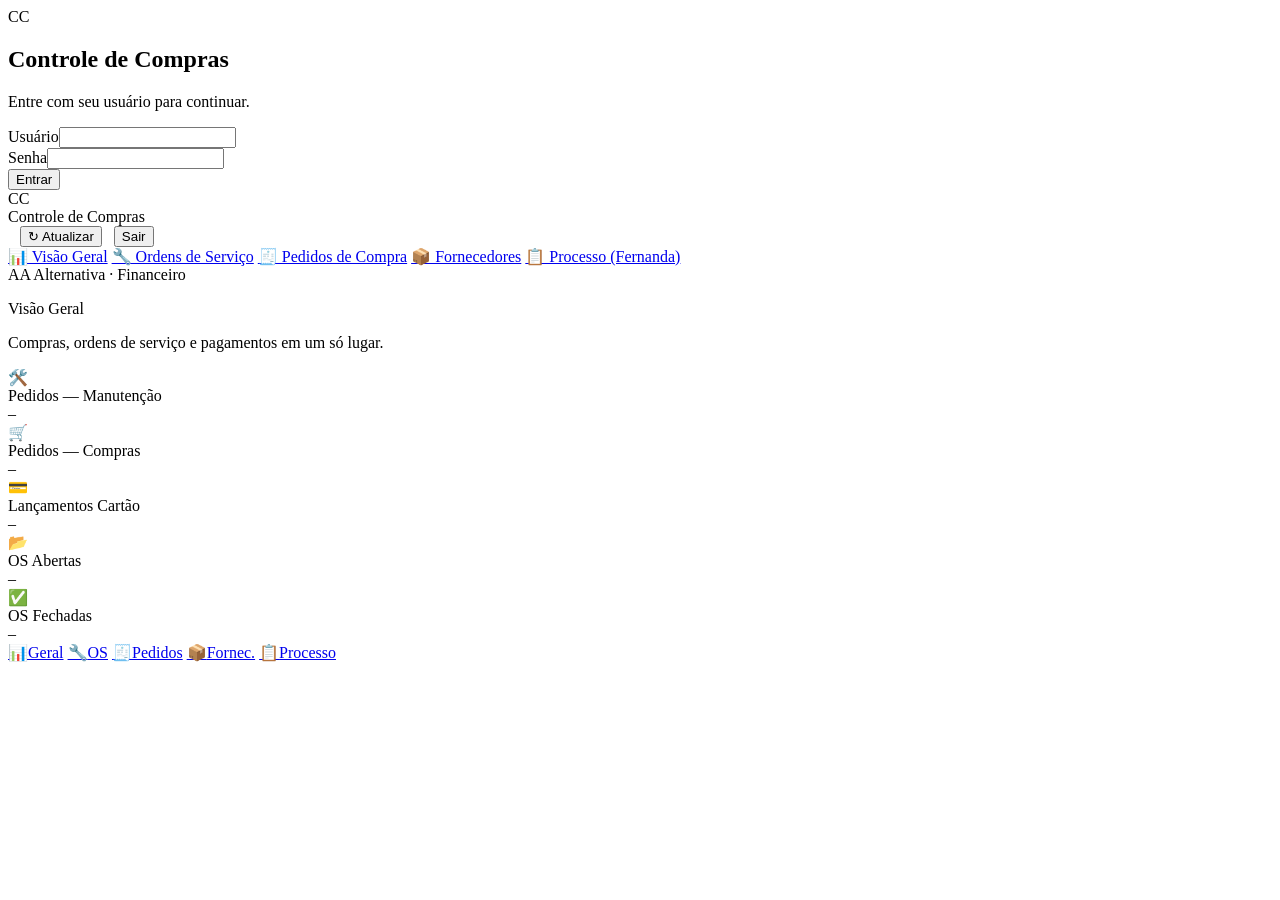
==== commit 2c374121: "Add files via upload" ====
--- a/index.html
+++ b/index.html
@@ -3,188 +3,8 @@
 <head>
 <meta charset="UTF-8">
 <meta name="viewport" content="width=device-width, initial-scale=1, viewport-fit=cover">
-<title>Controle de Compras | AA Alternativa</title>
-<style>
-  :root{
-    --verde:#00893B;
-    --verde-claro:#7AB42B;
-    --verde-escuro:#046a2e;
-    --bg:#f4f6f5;
-    --card-bg:#ffffff;
-    --texto:#1f2a24;
-    --texto-suave:#6b7a72;
-    --borda:#e3e8e5;
-    --sombra:0 2px 10px rgba(0,0,0,.06);
-    --radius:14px;
-    --sidebar-w:230px;
-  }
-  *{box-sizing:border-box;}
-  body{margin:0;font-family:'Segoe UI',system-ui,-apple-system,Roboto,Arial,sans-serif;background:var(--bg);color:var(--texto);}
-
-  /* ===== TOPBAR ===== */
-  .topbar{
-    position:fixed;top:0;left:0;right:0;height:64px;background:#fff;
-    display:flex;align-items:center;justify-content:space-between;
-    padding:0 20px;box-shadow:var(--sombra);z-index:50;
-  }
-  .topbar .brand{display:flex;align-items:center;gap:10px;font-weight:700;color:var(--verde-escuro);font-size:17px;}
-  .topbar .brand .logo-dot{width:34px;height:34px;border-radius:9px;background:linear-gradient(135deg,var(--verde),var(--verde-claro));display:flex;align-items:center;justify-content:center;color:#fff;font-size:16px;font-weight:800;}
-  .topbar .refresh-info{font-size:12px;color:var(--texto-suave);}
-  .topbar button.refresh{
-    border:none;background:var(--verde);color:#fff;padding:8px 14px;border-radius:8px;
-    font-size:13px;font-weight:600;cursor:pointer;display:flex;align-items:center;gap:6px;
-  }
-  .topbar button.refresh:active{transform:scale(.97);}
-
-  /* ===== SIDEBAR (desktop) ===== */
-  .sidebar{
-    position:fixed;top:64px;left:0;bottom:0;width:var(--sidebar-w);
-    background:#0e1f16;padding:22px 14px;display:none;flex-direction:column;gap:4px;
-  }
-  .sidebar a{
-    color:#c9d6cf;text-decoration:none;padding:11px 14px;border-radius:9px;font-size:14px;
-    display:flex;align-items:center;gap:10px;font-weight:500;
-  }
-  .sidebar a.active,.sidebar a:hover{background:rgba(122,180,43,.18);color:#fff;}
-  .sidebar .tag{margin-top:auto;font-size:11px;color:#6f8478;padding:10px 14px;}
-
-  /* ===== LAYOUT ===== */
-  .content{padding:84px 16px 90px;max-width:1200px;margin:0 auto;}
-  @media(min-width:900px){
-    .sidebar{display:flex;}
-    .content{margin-left:var(--sidebar-w);padding:84px 32px 40px;max-width:1100px;}
-  }
-
-  .page-title{font-size:20px;font-weight:700;margin:0 0 4px;color:var(--verde-escuro);}
-  .page-sub{font-size:13px;color:var(--texto-suave);margin:0 0 20px;}
-
-  /* ===== CARDS ===== */
-  .cards-grid{display:grid;grid-template-columns:repeat(2,1fr);gap:12px;margin-bottom:26px;}
-  @media(min-width:640px){.cards-grid{grid-template-columns:repeat(3,1fr);}}
-  @media(min-width:900px){.cards-grid{grid-template-columns:repeat(5,1fr);}}
-  .card{
-    background:var(--card-bg);border-radius:var(--radius);padding:16px;box-shadow:var(--sombra);
-    border:1px solid var(--borda);position:relative;overflow:hidden;
-  }
-  .card::before{content:'';position:absolute;top:0;left:0;width:4px;height:100%;background:var(--verde);}
-  .card.alt::before{background:var(--verde-claro);}
-  .card .card-label{font-size:11.5px;color:var(--texto-suave);font-weight:600;text-transform:uppercase;letter-spacing:.03em;margin-bottom:8px;}
-  .card .card-value{font-size:28px;font-weight:800;color:var(--texto);line-height:1;}
-  .card .card-value small{font-size:14px;font-weight:600;color:var(--texto-suave);}
-  .card .card-icon{position:absolute;right:14px;top:14px;font-size:20px;opacity:.28;}
-
-  /* ===== SECTION / TABS ===== */
-  .section{background:var(--card-bg);border-radius:var(--radius);box-shadow:var(--sombra);border:1px solid var(--borda);overflow:hidden;margin-bottom:20px;}
-  .tabs{display:flex;border-bottom:1px solid var(--borda);}
-  .tab-btn{
-    flex:1;padding:13px 10px;text-align:center;background:none;border:none;cursor:pointer;
-    font-size:13.5px;font-weight:600;color:var(--texto-suave);border-bottom:3px solid transparent;
-  }
-  .tab-btn.active{color:var(--verde-escuro);border-bottom-color:var(--verde);}
-
-  .filters{display:flex;flex-wrap:wrap;gap:8px;padding:14px 16px;border-bottom:1px solid var(--borda);}
-  .filters input, .filters select{
-    padding:8px 10px;border:1px solid var(--borda);border-radius:8px;font-size:13px;background:#fafbfa;
-  }
-  .filters input{flex:1;min-width:160px;}
-
-  table{width:100%;border-collapse:collapse;font-size:13px;}
-  thead th{
-    text-align:left;font-size:11px;text-transform:uppercase;letter-spacing:.03em;color:var(--texto-suave);
-    padding:10px 16px;border-bottom:1px solid var(--borda);white-space:nowrap;
-  }
-  tbody td{padding:10px 16px;border-bottom:1px solid #f0f2f0;white-space:nowrap;}
-  tbody tr:hover{background:#f8faf8;}
-  .table-wrap{overflow-x:auto;max-height:480px;overflow-y:auto;}
-
-  .badge{padding:3px 9px;border-radius:100px;font-size:11px;font-weight:700;display:inline-block;}
-  .badge-aberta{background:#fff4d6;color:#8a6300;}
-  .badge-fechada{background:#dff3e4;color:var(--verde-escuro);}
-  .badge-cancelada{background:#fde3e3;color:#a13030;}
-  .badge-outro{background:#e6e9ee;color:#4a5568;}
-  .badge-generic{background:#e9edff;color:#38508f;}
-
-  .empty{padding:40px;text-align:center;color:var(--texto-suave);font-size:13px;}
-  .load-line{padding:16px;text-align:center;color:var(--texto-suave);font-size:13px;}
-
-  /* ===== BOTTOM NAV (mobile) ===== */
-  .bottom-nav{
-    position:fixed;bottom:0;left:0;right:0;background:#fff;border-top:1px solid var(--borda);
-    display:flex;padding:6px 4px calc(6px + env(safe-area-inset-bottom,0px));z-index:50;
-  }
-  @media(min-width:900px){.bottom-nav{display:none;}}
-  .bottom-nav a{
-    flex:1;text-align:center;text-decoration:none;color:var(--texto-suave);font-size:10.5px;
-    display:flex;flex-direction:column;align-items:center;gap:2px;padding:4px 0;font-weight:600;
-  }
-  .bottom-nav a.active{color:var(--verde);}
-  .bottom-nav a .ic{font-size:18px;}
-
-  ::-webkit-scrollbar{width:8px;height:8px;}
-  ::-webkit-scrollbar-thumb{background:#c9d6cf;border-radius:8px;}
-
-  /* ===== BOTÃO NOVO + MODAL ===== */
-  .btn-nova{
-    border:none;background:var(--verde);color:#fff;padding:9px 14px;border-radius:8px;
-    font-size:13px;font-weight:700;cursor:pointer;white-space:nowrap;
-  }
-  .btn-nova:active{transform:scale(.97);}
-  tbody tr{cursor:pointer;}
-
-  .modal-overlay{
-    position:fixed;inset:0;background:rgba(14,31,22,.55);z-index:200;
-    display:none;align-items:flex-end;justify-content:center;
-  }
-  .modal-overlay.open{display:flex;}
-  @media(min-width:640px){.modal-overlay{align-items:center;}}
-  .modal-box{
-    background:#fff;border-radius:16px 16px 0 0;width:100%;max-width:480px;max-height:88vh;
-    overflow-y:auto;padding:22px;animation:slideUp .18s ease-out;
-  }
-  @media(min-width:640px){.modal-box{border-radius:16px;}}
-  @keyframes slideUp{from{transform:translateY(24px);opacity:0;}to{transform:translateY(0);opacity:1;}}
-  .modal-box h3{margin:0 0 4px;font-size:17px;color:var(--verde-escuro);}
-  .modal-box .modal-sub{font-size:12.5px;color:var(--texto-suave);margin:0 0 18px;}
-  .field{margin-bottom:13px;}
-  .field label{display:block;font-size:12px;font-weight:600;color:var(--texto-suave);margin-bottom:5px;}
-  .field input, .field select, .field textarea{
-    width:100%;padding:10px 11px;border:1px solid var(--borda);border-radius:8px;font-size:14px;
-    background:#fafbfa;font-family:inherit;
-  }
-  .field textarea{resize:vertical;min-height:60px;}
-  .modal-actions{display:flex;gap:10px;margin-top:20px;}
-  .modal-actions button{flex:1;padding:11px;border-radius:9px;font-size:14px;font-weight:700;border:none;cursor:pointer;}
-  .btn-cancelar{background:#eef1ef;color:var(--texto-suave);}
-  .btn-salvar{background:var(--verde);color:#fff;}
-  .btn-salvar:disabled{opacity:.6;}
-  .modal-erro{background:#fde3e3;color:#a13030;padding:9px 12px;border-radius:8px;font-size:12.5px;margin-bottom:12px;display:none;}
-
-  /* ===== LOGIN ===== */
-  .login-screen{
-    position:fixed;inset:0;background:linear-gradient(160deg,var(--verde-escuro),var(--verde));
-    display:flex;align-items:center;justify-content:center;z-index:500;padding:20px;
-  }
-  .login-box{background:#fff;border-radius:18px;padding:32px 28px;width:100%;max-width:360px;box-shadow:0 12px 40px rgba(0,0,0,.25);}
-  .login-box .logo-dot{width:48px;height:48px;border-radius:12px;background:linear-gradient(135deg,var(--verde),var(--verde-claro));display:flex;align-items:center;justify-content:center;color:#fff;font-size:20px;font-weight:800;margin:0 auto 14px;}
-  .login-box h2{text-align:center;margin:0 0 4px;font-size:18px;color:var(--verde-escuro);}
-  .login-box p{text-align:center;margin:0 0 22px;font-size:12.5px;color:var(--texto-suave);}
-  .login-box .field{margin-bottom:14px;}
-  .login-box button{width:100%;padding:12px;border:none;border-radius:9px;background:var(--verde);color:#fff;font-weight:700;font-size:14px;cursor:pointer;}
-  .login-box button:disabled{opacity:.6;}
-  .login-erro{background:#fde3e3;color:#a13030;padding:9px 12px;border-radius:8px;font-size:12.5px;margin-bottom:14px;display:none;}
-  .btn-sair{border:none;background:none;color:var(--texto-suave);font-size:12px;cursor:pointer;text-decoration:underline;}
-
-  /* ===== PAGINAÇÃO ===== */
-  .pagination{display:flex;align-items:center;justify-content:space-between;flex-wrap:wrap;gap:10px;padding:12px 16px;border-top:1px solid var(--borda);font-size:12.5px;color:var(--texto-suave);}
-  .pagination .pg-btns{display:flex;align-items:center;gap:6px;}
-  .pagination button{border:1px solid var(--borda);background:#fff;border-radius:7px;padding:6px 10px;cursor:pointer;font-size:12.5px;}
-  .pagination button:disabled{opacity:.4;cursor:default;}
-  .pagination select{border:1px solid var(--borda);border-radius:7px;padding:5px 7px;font-size:12.5px;}
-  th.sortable{cursor:pointer;user-select:none;}
-  th.sortable:after{content:' ↕';opacity:.4;font-size:10px;}
-  th.sortable.asc:after{content:' ↑';opacity:1;}
-  th.sortable.desc:after{content:' ↓';opacity:1;}
-</style>
+<title>Visão Geral | Controle de Compras | AA Alternativa</title>
+<link rel="stylesheet" href="assets/style.css">
 </head>
 <body>
 
@@ -210,11 +30,11 @@
 </div>
 
 <div class="sidebar">
-  <a href="#" class="active">📊 Visão Geral</a>
-  <a href="#" onclick="scrollToSection('os')">🔧 Ordens de Serviço</a>
-  <a href="#" onclick="scrollToSection('pedidos')">🧾 Pedidos de Compra</a>
-  <a href="#" onclick="scrollToSection('fornecedores')">📦 Fornecedores</a>
-  <a href="#" onclick="abrirProcesso()">📋 Processo (Fernanda)</a>
+  <a href="index.html" class="active">📊 Visão Geral</a>
+  <a href="ordens-de-servico.html">🔧 Ordens de Serviço</a>
+  <a href="pedidos-de-compra.html">🧾 Pedidos de Compra</a>
+  <a href="fornecedores.html">📦 Fornecedores</a>
+  <a href="processo.html">📋 Processo (Fernanda)</a>
   <div class="tag">AA Alternativa · Financeiro</div>
 </div>
 
@@ -229,725 +49,19 @@
     <div class="card alt"><div class="card-icon">📂</div><div class="card-label">OS Abertas</div><div class="card-value" id="c_abertas">–</div></div>
     <div class="card"><div class="card-icon">✅</div><div class="card-label">OS Fechadas</div><div class="card-value" id="c_fechadas">–</div></div>
   </div>
-
-  <div class="section" id="os">
-    <div class="tabs">
-      <button class="tab-btn active" onclick="mostrarTab('os', this)">Ordens de Serviço</button>
-      <button class="tab-btn" onclick="mostrarTab('pedidos', this)">Pedidos de Compra</button>
-      <button class="tab-btn" onclick="mostrarTab('fornecedores', this)">Fornecedores</button>
-    </div>
-
-    <div id="tab-os">
-      <div class="filters">
-        <input type="text" id="osSearch" placeholder="Buscar por número da OS...">
-        <select id="osStatusFilter">
-          <option value="">Todos os status</option>
-          <option value="ABERTA">Aberta</option>
-          <option value="FECHADA">Fechada</option>
-          <option value="CANCELADA">Cancelada</option>
-          <option value="OUTRO_DEPARTAMENTO">Outro departamento</option>
-        </select>
-        <button class="btn-nova" onclick="abrirModalOS()">+ Nova OS</button>
-      </div>
-      <div class="table-wrap">
-        <table>
-          <thead><tr>
-            <th class="sortable" onclick="ordenar('os','numero_os',this)">Número OS</th>
-            <th class="sortable" onclick="ordenar('os','status',this)">Status</th>
-            <th class="sortable" onclick="ordenar('os','situacao',this)">Situação</th>
-            <th class="sortable" onclick="ordenar('os','setor_responsavel',this)">Setor</th>
-            <th class="sortable" onclick="ordenar('os','placa',this)">Placa</th>
-            <th class="sortable" onclick="ordenar('os','data_abertura',this)">Abertura</th>
-          </tr></thead>
-          <tbody id="osTableBody"></tbody>
-        </table>
-      </div>
-      <div id="osEmpty" class="empty" style="display:none;">Nenhuma OS encontrada.</div>
-      <div class="pagination" id="osPagination"></div>
-    </div>
-
-    <div id="tab-pedidos" style="display:none;">
-      <div class="filters">
-        <input type="text" id="pedidoSearch" placeholder="Buscar por número do pedido...">
-        <select id="pedidoSetorFilter">
-          <option value="">Todos os setores</option>
-          <option value="COMPRAS">Compras</option>
-          <option value="MANUTENÇÃO">Manutenção</option>
-          <option value="SGI">SGI</option>
-        </select>
-        <button class="btn-nova" onclick="abrirModalPedido()">+ Novo Pedido</button>
-      </div>
-      <div class="table-wrap">
-        <table>
-          <thead><tr>
-            <th class="sortable" onclick="ordenar('pedido','numero_pedido',this)">Número Pedido</th>
-            <th class="sortable" onclick="ordenar('pedido','setor_responsavel',this)">Setor</th>
-            <th class="sortable" onclick="ordenar('pedido','status_pedido',this)">Status</th>
-            <th class="sortable" onclick="ordenar('pedido','item_pedido',this)">Item</th>
-            <th class="sortable" onclick="ordenar('pedido','data_abertura',this)">Abertura</th>
-          </tr></thead>
-          <tbody id="pedidoTableBody"></tbody>
-        </table>
-      </div>
-      <div id="pedidoEmpty" class="empty" style="display:none;">Nenhum pedido encontrado.</div>
-      <div class="pagination" id="pedidoPagination"></div>
-    </div>
-
-    <div id="tab-fornecedores" style="display:none;">
-      <div class="filters">
-        <input type="text" id="fornecedorSearch" placeholder="Buscar por razão social ou CNPJ...">
-        <button class="btn-nova" onclick="abrirModalFornecedor()">+ Novo Fornecedor</button>
-      </div>
-      <div class="table-wrap">
-        <table>
-          <thead><tr>
-            <th class="sortable" onclick="ordenar('fornecedor','razao_social',this)">Razão Social</th>
-            <th class="sortable" onclick="ordenar('fornecedor','cnpj',this)">CNPJ</th>
-            <th class="sortable" onclick="ordenar('fornecedor','categoria',this)">Categoria</th>
-            <th>Contato</th>
-            <th>Condição Pagto.</th>
-          </tr></thead>
-          <tbody id="fornecedorTableBody"></tbody>
-        </table>
-      </div>
-      <div id="fornecedorEmpty" class="empty" style="display:none;">Nenhum fornecedor cadastrado.</div>
-      <div class="pagination" id="fornecedorPagination"></div>
-    </div>
-  </div>
-
-  <div class="section" id="processo" style="display:none;">
-    <div class="tabs">
-      <button class="tab-btn active" onclick="mostrarTabProcesso('solicitacoes', this)">Solicitações</button>
-      <button class="tab-btn" onclick="mostrarTabProcesso('aprovacoes', this)">Aprovações</button>
-      <button class="tab-btn" onclick="mostrarTabProcesso('documentos', this)">Documentos</button>
-    </div>
-    <p style="font-size:12px;color:var(--texto-suave);padding:12px 16px 0;margin:0;">Dados vindos do bot de assinatura/aprovação da Fernanda — somente leitura.</p>
-
-    <div id="subtab-solicitacoes">
-      <div class="filters">
-        <input type="text" id="solicitacaoSearch" placeholder="Buscar por número ou solicitante...">
-      </div>
-      <div class="table-wrap">
-        <table>
-          <thead><tr>
-            <th class="sortable" onclick="ordenar('solicitacao','pedido_numero',this)">Nº Pedido</th>
-            <th class="sortable" onclick="ordenar('solicitacao','nome_solicitante',this)">Solicitante</th>
-            <th class="sortable" onclick="ordenar('solicitacao','status_geral',this)">Status</th>
-            <th>Assinante 1</th>
-            <th>Assinante 2</th>
-            <th class="sortable" onclick="ordenar('solicitacao','criado_em',this)">Criado em</th>
-          </tr></thead>
-          <tbody id="solicitacaoTableBody"></tbody>
-        </table>
-      </div>
-      <div id="solicitacaoEmpty" class="empty" style="display:none;">Nenhuma solicitação encontrada.</div>
-      <div class="pagination" id="solicitacaoPagination"></div>
-    </div>
-
-    <div id="subtab-aprovacoes" style="display:none;">
-      <div class="filters">
-        <input type="text" id="aprovacaoSearch" placeholder="Buscar por número do pedido...">
-      </div>
-      <div class="table-wrap">
-        <table>
-          <thead><tr>
-            <th class="sortable" onclick="ordenar('aprovacao','pedido_numero',this)">Nº Pedido</th>
-            <th class="sortable" onclick="ordenar('aprovacao','status',this)">Status</th>
-            <th class="sortable" onclick="ordenar('aprovacao','criado_em',this)">Criado em</th>
-            <th class="sortable" onclick="ordenar('aprovacao','decidido_em',this)">Decidido em</th>
-          </tr></thead>
-          <tbody id="aprovacaoTableBody"></tbody>
-        </table>
-      </div>
-      <div id="aprovacaoEmpty" class="empty" style="display:none;">Nenhuma aprovação encontrada.</div>
-      <div class="pagination" id="aprovacaoPagination"></div>
-    </div>
-
-    <div id="subtab-documentos" style="display:none;">
-      <div class="filters">
-        <input type="text" id="documentoSearch" placeholder="Buscar por número do pedido ou tipo...">
-      </div>
-      <div class="table-wrap">
-        <table>
-          <thead><tr>
-            <th class="sortable" onclick="ordenar('documento','pedido_numero',this)">Nº Pedido</th>
-            <th class="sortable" onclick="ordenar('documento','tipo_documento',this)">Tipo</th>
-            <th>Arquivo</th>
-            <th>Enviado por</th>
-            <th class="sortable" onclick="ordenar('documento','enviado_em',this)">Enviado em</th>
-          </tr></thead>
-          <tbody id="documentoTableBody"></tbody>
-        </table>
-      </div>
-      <div id="documentoEmpty" class="empty" style="display:none;">Nenhum documento encontrado.</div>
-      <div class="pagination" id="documentoPagination"></div>
-    </div>
-  </div>
 </div>
 
-<div class="modal-overlay" id="modalOverlay">
-  <div class="modal-box">
-    <h3 id="modalTitulo">Nova OS</h3>
-    <p class="modal-sub" id="modalSub">Preencha os dados abaixo.</p>
-    <div class="modal-erro" id="modalErro"></div>
-    <form id="modalForm"></form>
-    <div class="modal-actions">
-      <button type="button" class="btn-cancelar" onclick="fecharModal()">Cancelar</button>
-      <button type="button" class="btn-salvar" id="btnSalvarModal" onclick="salvarModal()">Salvar</button>
-    </div>
-  </div>
+
+<div class="bottom-nav">
+  <a href="index.html" class="active"><span class="ic">📊</span>Geral</a>
+  <a href="ordens-de-servico.html"><span class="ic">🔧</span>OS</a>
+  <a href="pedidos-de-compra.html"><span class="ic">🧾</span>Pedidos</a>
+  <a href="fornecedores.html"><span class="ic">📦</span>Fornec.</a>
+  <a href="processo.html"><span class="ic">📋</span>Processo</a>
 </div>
 
-<div class="bottom-nav">
-  <a href="#" class="active"><span class="ic">📊</span>Geral</a>
-  <a href="#" onclick="scrollToSection('os')"><span class="ic">🔧</span>OS</a>
-  <a href="#" onclick="scrollToSection('pedidos')"><span class="ic">🧾</span>Pedidos</a>
-  <a href="#" onclick="scrollToSection('fornecedores')"><span class="ic">📦</span>Fornec.</a>
-  <a href="#" onclick="abrirProcesso()"><span class="ic">📋</span>Processo</a>
-</div>
-
+<script src="assets/app.js"></script>
 <script>
-const API_URL = "https://webhook.servidorwall.online/webhook/cc-api";
-const SESSION_KEY = "cc_session_token";
-
-let osData = [];
-let pedidoData = [];
-let fornecedorData = [];
-
-// ===== ESTADO DE PAGINAÇÃO/ORDENAÇÃO =====
-const estado = {
-  os:         { pagina:1, tamanho:25, ordCampo:null, ordDir:1 },
-  pedido:     { pagina:1, tamanho:25, ordCampo:null, ordDir:1 },
-  fornecedor: { pagina:1, tamanho:25, ordCampo:null, ordDir:1 },
-  solicitacao:{ pagina:1, tamanho:25, ordCampo:null, ordDir:1 },
-  aprovacao:  { pagina:1, tamanho:25, ordCampo:null, ordDir:1 },
-  documento:  { pagina:1, tamanho:25, ordCampo:null, ordDir:1 }
-};
-let solicitacaoData = [], aprovacaoData = [], documentoData = [];
-let processoCarregado = false;
-
-// ===== AUTENTICAÇÃO =====
-function getToken(){ return localStorage.getItem(SESSION_KEY); }
-function setToken(t){ localStorage.setItem(SESSION_KEY, t); }
-function limparToken(){ localStorage.removeItem(SESSION_KEY); }
-
-function mostrarLogin(mostrar){
-  document.getElementById('loginScreen').style.display = mostrar ? 'flex' : 'none';
-}
-
-function sair(){
-  limparToken();
-  mostrarLogin(true);
-}
-
-async function fazerLogin(){
-  const erroBox = document.getElementById('loginErro');
-  erroBox.style.display = 'none';
-  const btn = document.getElementById('btnLogin');
-  const username = document.getElementById('loginUsuario').value.trim();
-  const senha = document.getElementById('loginSenha').value;
-  if(!username || !senha){
-    erroBox.textContent = 'Preencha usuário e senha.';
-    erroBox.style.display = 'block';
-    return;
-  }
-  btn.disabled = true;
-  btn.textContent = 'Entrando...';
-  try{
-    const res = await fetch(API_URL, {
-      method: 'POST',
-      headers: { 'Content-Type': 'application/json' },
-      body: JSON.stringify({ action:'login', username, senha })
-    });
-    const data = await res.json();
-    if(!res.ok){
-      erroBox.textContent = data.erro || 'Usuário ou senha inválidos.';
-      erroBox.style.display = 'block';
-      return;
-    }
-    setToken(data.token);
-    mostrarLogin(false);
-    carregarDados();
-  }catch(err){
-    erroBox.textContent = 'Erro de conexão.';
-    erroBox.style.display = 'block';
-    console.error(err);
-  }finally{
-    btn.disabled = false;
-    btn.textContent = 'Entrar';
-  }
-}
-
-// Wrapper de fetch autenticado; se a sessão expirou, volta pro login.
-async function apiFetch(options, queryParams){
-  const token = getToken();
-  const headers = Object.assign({}, (options && options.headers) || {}, { 'x-session-token': token || '' });
-  let url = API_URL;
-  if(queryParams){
-    const qs = new URLSearchParams(queryParams).toString();
-    url += (url.includes('?') ? '&' : '?') + qs;
-  }
-  const res = await fetch(url, Object.assign({}, options, { headers }));
-  if(res.status === 401){
-    limparToken();
-    mostrarLogin(true);
-    throw new Error('Sessão expirada');
-  }
-  return res;
-}
-
-// ===== HELPERS =====
-function formatarData(iso){
-  if(!iso) return '—';
-  try{ return new Date(iso).toLocaleDateString('pt-BR'); }catch(e){ return iso; }
-}
-
-function badgeOS(status){
-  const map = {
-    ABERTA:['badge-aberta','Aberta'],
-    FECHADA:['badge-fechada','Fechada'],
-    CANCELADA:['badge-cancelada','Cancelada'],
-    OUTRO_DEPARTAMENTO:['badge-outro','Outro depto.']
-  };
-  const [cls,label] = map[status] || ['badge-generic','—'];
-  return `<span class="badge ${cls}">${label}</span>`;
-}
-
-function ordenar(tabela, campo, thEl){
-  const e = estado[tabela];
-  if(e.ordCampo === campo){ e.ordDir *= -1; } else { e.ordCampo = campo; e.ordDir = 1; }
-  e.pagina = 1;
-  thEl.parentElement.querySelectorAll('th.sortable').forEach(th=>th.classList.remove('asc','desc'));
-  thEl.classList.add(e.ordDir===1 ? 'asc' : 'desc');
-  const dispatch = {
-    os: renderOS, pedido: renderPedidos, fornecedor: renderFornecedores,
-    solicitacao: renderSolicitacoes, aprovacao: renderAprovacoes, documento: renderDocumentos
-  };
-  dispatch[tabela]();
-}
-
-function aplicarOrdenacao(lista, e){
-  if(!e.ordCampo) return lista;
-  const campo = e.ordCampo;
-  return [...lista].sort((a,b)=>{
-    const va = (a[campo]??'').toString().toLowerCase();
-    const vb = (b[campo]??'').toString().toLowerCase();
-    if(va < vb) return -1 * e.ordDir;
-    if(va > vb) return 1 * e.ordDir;
-    return 0;
-  });
-}
-
-function renderPaginacao(containerId, tabela, totalItens){
-  const e = estado[tabela];
-  const totalPaginas = Math.max(1, Math.ceil(totalItens / e.tamanho));
-  if(e.pagina > totalPaginas) e.pagina = totalPaginas;
-  const container = document.getElementById(containerId);
-  const nomesFuncao = {
-    os:'renderOS', pedido:'renderPedidos', fornecedor:'renderFornecedores',
-    solicitacao:'renderSolicitacoes', aprovacao:'renderAprovacoes', documento:'renderDocumentos'
-  };
-  const funcaoRender = nomesFuncao[tabela];
-  container.innerHTML = `
-    <span>${totalItens} registro${totalItens===1?'':'s'} — página ${e.pagina} de ${totalPaginas}</span>
-    <div class="pg-btns">
-      <select onchange="estado.${tabela}.tamanho=parseInt(this.value);estado.${tabela}.pagina=1;${funcaoRender}()">
-        ${[25,50,100,250].map(n=>`<option value="${n}" ${e.tamanho===n?'selected':''}>${n} por página</option>`).join('')}
-      </select>
-      <button ${e.pagina<=1?'disabled':''} onclick="estado.${tabela}.pagina--;${funcaoRender}()">‹ Anterior</button>
-      <button ${e.pagina>=totalPaginas?'disabled':''} onclick="estado.${tabela}.pagina++;${funcaoRender}()">Próxima ›</button>
-    </div>`;
-}
-
-function paginar(lista, e){
-  const inicio = (e.pagina - 1) * e.tamanho;
-  return lista.slice(inicio, inicio + e.tamanho);
-}
-
-// ===== RENDER: OS =====
-function renderOS(){
-  const search = document.getElementById('osSearch').value.trim().toLowerCase();
-  const statusFiltro = document.getElementById('osStatusFilter').value;
-  let filtrado = osData.filter(o=>{
-    const matchSearch = !search || (o.numero_os||'').toLowerCase().includes(search);
-    const matchStatus = !statusFiltro || o.status === statusFiltro;
-    return matchSearch && matchStatus;
-  });
-  filtrado = aplicarOrdenacao(filtrado, estado.os);
-  const pagina = paginar(filtrado, estado.os);
-
-  const tbody = document.getElementById('osTableBody');
-  document.getElementById('osEmpty').style.display = filtrado.length ? 'none' : 'block';
-  tbody.innerHTML = pagina.map(o=>`
-    <tr onclick='abrirModalOS(${JSON.stringify(o).replace(/'/g,"&#39;")})'>
-      <td><strong>${o.numero_os||'—'}</strong></td>
-      <td>${badgeOS(o.status)}</td>
-      <td>${o.situacao||'—'}</td>
-      <td>${o.setor_responsavel||'—'}</td>
-      <td>${o.placa||'—'}</td>
-      <td>${formatarData(o.data_abertura)}</td>
-    </tr>`).join('');
-  renderPaginacao('osPagination', 'os', filtrado.length);
-}
-
-// ===== RENDER: PEDIDOS =====
-function renderPedidos(){
-  const search = document.getElementById('pedidoSearch').value.trim().toLowerCase();
-  const setorFiltro = document.getElementById('pedidoSetorFilter').value;
-  let filtrado = pedidoData.filter(p=>{
-    const matchSearch = !search || (p.numero_pedido||'').toLowerCase().includes(search);
-    const matchSetor = !setorFiltro || (p.setor_responsavel||'').toUpperCase().includes(setorFiltro);
-    return matchSearch && matchSetor;
-  });
-  filtrado = aplicarOrdenacao(filtrado, estado.pedido);
-  const pagina = paginar(filtrado, estado.pedido);
-
-  const tbody = document.getElementById('pedidoTableBody');
-  document.getElementById('pedidoEmpty').style.display = filtrado.length ? 'none' : 'block';
-  tbody.innerHTML = pagina.map(p=>`
-    <tr onclick='abrirModalPedido(${JSON.stringify(p).replace(/'/g,"&#39;")})'>
-      <td><strong>${p.numero_pedido||'—'}</strong></td>
-      <td>${p.setor_responsavel||'—'}</td>
-      <td>${p.status_pedido||'—'}</td>
-      <td>${p.item_pedido||'—'}</td>
-      <td>${formatarData(p.data_abertura)}</td>
-    </tr>`).join('');
-  renderPaginacao('pedidoPagination', 'pedido', filtrado.length);
-}
-
-// ===== RENDER: FORNECEDORES =====
-function renderFornecedores(){
-  const search = document.getElementById('fornecedorSearch').value.trim().toLowerCase();
-  let filtrado = fornecedorData.filter(f=>{
-    return !search || (f.razao_social||'').toLowerCase().includes(search) || (f.cnpj||'').toLowerCase().includes(search);
-  });
-  filtrado = aplicarOrdenacao(filtrado, estado.fornecedor);
-  const pagina = paginar(filtrado, estado.fornecedor);
-
-  const tbody = document.getElementById('fornecedorTableBody');
-  document.getElementById('fornecedorEmpty').style.display = filtrado.length ? 'none' : 'block';
-  tbody.innerHTML = pagina.map(f=>`
-    <tr onclick='abrirModalFornecedor(${JSON.stringify(f).replace(/'/g,"&#39;")})'>
-      <td><strong>${f.razao_social||'—'}</strong></td>
-      <td>${f.cnpj||'—'}</td>
-      <td>${f.categoria||'—'}</td>
-      <td>${f.contato||'—'}</td>
-      <td>${f.condicao_pagamento||'—'}</td>
-    </tr>`).join('');
-  renderPaginacao('fornecedorPagination', 'fornecedor', filtrado.length);
-}
-
-function mostrarTab(nome, btn){
-  btn.parentElement.querySelectorAll('.tab-btn').forEach(b=>b.classList.remove('active'));
-  btn.classList.add('active');
-  document.getElementById('tab-os').style.display = nome==='os' ? 'block':'none';
-  document.getElementById('tab-pedidos').style.display = nome==='pedidos' ? 'block':'none';
-  document.getElementById('tab-fornecedores').style.display = nome==='fornecedores' ? 'block':'none';
-}
-
-// ===== PROCESSO (bot da Fernanda) — carregado sob demanda =====
-function badgeGenerico(status){
-  const s = (status||'').toString().toLowerCase();
-  let cls = 'badge-generic';
-  if(s.includes('conclu') || s.includes('aprovad') || s.includes('assinad')) cls = 'badge-fechada';
-  else if(s.includes('pend') || s.includes('aguard')) cls = 'badge-aberta';
-  else if(s.includes('cancel') || s.includes('reprovad')) cls = 'badge-cancelada';
-  if(!status) return '—';
-  return `<span class="badge ${cls}">${status}</span>`;
-}
-
-async function abrirProcesso(){
-  document.getElementById('processo').style.display = 'block';
-  document.getElementById('processo').scrollIntoView({behavior:'smooth'});
-  if(!processoCarregado) await carregarProcesso();
-}
-
-function mostrarTabProcesso(nome, btn){
-  btn.parentElement.querySelectorAll('.tab-btn').forEach(b=>b.classList.remove('active'));
-  btn.classList.add('active');
-  document.getElementById('subtab-solicitacoes').style.display = nome==='solicitacoes' ? 'block':'none';
-  document.getElementById('subtab-aprovacoes').style.display = nome==='aprovacoes' ? 'block':'none';
-  document.getElementById('subtab-documentos').style.display = nome==='documentos' ? 'block':'none';
-}
-
-async function carregarProcesso(){
-  try{
-    const res = await apiFetch({}, { secao:'processo' });
-    const data = await res.json();
-    solicitacaoData = data.solicitacoesList || [];
-    aprovacaoData = data.aprovacoesList || [];
-    documentoData = data.documentosList || [];
-    processoCarregado = true;
-    renderSolicitacoes();
-    renderAprovacoes();
-    renderDocumentos();
-  }catch(err){
-    if(err.message !== 'Sessão expirada') console.error(err);
-  }
-}
-
-function renderSolicitacoes(){
-  const search = document.getElementById('solicitacaoSearch').value.trim().toLowerCase();
-  let filtrado = solicitacaoData.filter(s=>{
-    return !search || (s.pedido_numero||'').toLowerCase().includes(search) || (s.nome_solicitante||'').toLowerCase().includes(search);
-  });
-  filtrado = aplicarOrdenacao(filtrado, estado.solicitacao);
-  const pagina = paginar(filtrado, estado.solicitacao);
-  const tbody = document.getElementById('solicitacaoTableBody');
-  document.getElementById('solicitacaoEmpty').style.display = filtrado.length ? 'none' : 'block';
-  tbody.innerHTML = pagina.map(s=>`
-    <tr>
-      <td><strong>${s.pedido_numero||'—'}</strong></td>
-      <td>${s.nome_solicitante||'—'}</td>
-      <td>${badgeGenerico(s.status_geral)}</td>
-      <td>${s.assinante1_nome||'—'} ${badgeGenerico(s.assinante1_status)}</td>
-      <td>${s.assinante2_nome||'—'} ${badgeGenerico(s.assinante2_status)}</td>
-      <td>${formatarData(s.criado_em)}</td>
-    </tr>`).join('');
-  renderPaginacao('solicitacaoPagination', 'solicitacao', filtrado.length);
-}
-
-function renderAprovacoes(){
-  const search = document.getElementById('aprovacaoSearch').value.trim().toLowerCase();
-  let filtrado = aprovacaoData.filter(a=> !search || (a.pedido_numero||'').toLowerCase().includes(search));
-  filtrado = aplicarOrdenacao(filtrado, estado.aprovacao);
-  const pagina = paginar(filtrado, estado.aprovacao);
-  const tbody = document.getElementById('aprovacaoTableBody');
-  document.getElementById('aprovacaoEmpty').style.display = filtrado.length ? 'none' : 'block';
-  tbody.innerHTML = pagina.map(a=>`
-    <tr>
-      <td><strong>${a.pedido_numero||'—'}</strong></td>
-      <td>${badgeGenerico(a.status)}</td>
-      <td>${formatarData(a.criado_em)}</td>
-      <td>${formatarData(a.decidido_em)}</td>
-    </tr>`).join('');
-  renderPaginacao('aprovacaoPagination', 'aprovacao', filtrado.length);
-}
-
-function renderDocumentos(){
-  const search = document.getElementById('documentoSearch').value.trim().toLowerCase();
-  let filtrado = documentoData.filter(d=>{
-    return !search || (d.pedido_numero||'').toLowerCase().includes(search) || (d.tipo_documento||'').toLowerCase().includes(search);
-  });
-  filtrado = aplicarOrdenacao(filtrado, estado.documento);
-  const pagina = paginar(filtrado, estado.documento);
-  const tbody = document.getElementById('documentoTableBody');
-  document.getElementById('documentoEmpty').style.display = filtrado.length ? 'none' : 'block';
-  tbody.innerHTML = pagina.map(d=>`
-    <tr>
-      <td><strong>${d.pedido_numero||'—'}</strong></td>
-      <td>${d.tipo_documento||'—'}</td>
-      <td>${d.nome_arquivo||'—'}</td>
-      <td>${d.enviado_por_nome||d.enviado_por_telefone||'—'}</td>
-      <td>${formatarData(d.enviado_em)}</td>
-    </tr>`).join('');
-  renderPaginacao('documentoPagination', 'documento', filtrado.length);
-}
-
-function scrollToSection(nome){
-  document.getElementById('os').scrollIntoView({behavior:'smooth'});
-  const btns = document.querySelectorAll('#os .tabs .tab-btn');
-  const idx = nome==='pedidos' ? 1 : (nome==='fornecedores' ? 2 : 0);
-  mostrarTab(nome, btns[idx]);
-}
-
-async function carregarDados(){
-  document.getElementById('lastUpdate').textContent = 'atualizando…';
-  try{
-    const res = await apiFetch({});
-    const data = await res.json();
-
-    document.getElementById('c_manutencao').textContent = data.cards.pedidos_manutencao ?? '–';
-    document.getElementById('c_compras').textContent = data.cards.pedidos_compras ?? '–';
-    document.getElementById('c_cartao').textContent = data.cards.pedidos_cartao ?? '–';
-    document.getElementById('c_abertas').textContent = data.cards.os_abertas ?? '–';
-    document.getElementById('c_fechadas').textContent = data.cards.os_fechadas ?? '–';
-
-    osData = data.osList || [];
-    pedidoData = data.pedidoList || [];
-    fornecedorData = data.fornecedoresList || [];
-    renderOS();
-    renderPedidos();
-    renderFornecedores();
-
-    const atualizado = data.atualizado_em ? new Date(data.atualizado_em) : new Date();
-    document.getElementById('lastUpdate').textContent = 'atualizado às ' + atualizado.toLocaleTimeString('pt-BR');
-  }catch(err){
-    if(err.message !== 'Sessão expirada'){
-      document.getElementById('lastUpdate').textContent = 'erro ao carregar';
-      console.error(err);
-    }
-  }
-}
-
-// ===== MODAL: criar/editar OS, Pedido e Fornecedor =====
-let modalTipo = null;   // 'os' | 'pedido' | 'fornecedor'
-let modalModo = null;   // 'create' | 'update'
-let modalIdFornecedor = null;
-
-function campoHTML(label, id, valor, tipo, opcoes){
-  valor = valor==null ? '' : valor;
-  if(tipo==='select'){
-    const opts = opcoes.map(o=>`<option value="${o}" ${o===valor?'selected':''}>${o||'—'}</option>`).join('');
-    return `<div class="field"><label>${label}</label><select id="${id}">${opts}</select></div>`;
-  }
-  if(tipo==='textarea'){
-    return `<div class="field"><label>${label}</label><textarea id="${id}">${valor}</textarea></div>`;
-  }
-  if(tipo==='date'){
-    const v = valor ? String(valor).substring(0,10) : '';
-    return `<div class="field"><label>${label}</label><input type="date" id="${id}" value="${v}"></div>`;
-  }
-  return `<div class="field"><label>${label}</label><input type="text" id="${id}" value="${valor}"></div>`;
-}
-
-function abrirModalOS(os){
-  modalTipo = 'os';
-  modalModo = os ? 'update' : 'create';
-  document.getElementById('modalTitulo').textContent = os ? `Editar OS ${os.numero_os}` : 'Nova OS';
-  document.getElementById('modalSub').textContent = os ? 'Altere os campos e salve.' : 'Preencha os dados da nova ordem de serviço.';
-  document.getElementById('modalErro').style.display = 'none';
-  const f = os || {};
-  document.getElementById('modalForm').innerHTML = [
-    campoHTML('Número da OS','f_numero_os', f.numero_os, 'text'),
-    campoHTML('Status','f_status', f.status||'ABERTA', 'select', ['ABERTA','FECHADA','CANCELADA','OUTRO_DEPARTAMENTO']),
-    campoHTML('Situação','f_situacao', f.situacao, 'text'),
-    campoHTML('Setor Responsável','f_setor_responsavel', f.setor_responsavel, 'text'),
-    campoHTML('Placa','f_placa', f.placa, 'text'),
-    campoHTML('Data de Abertura','f_data_abertura', f.data_abertura, 'date'),
-    campoHTML('Observação','f_observacao', f.observacao, 'textarea')
-  ].join('');
-  if(os){ document.getElementById('f_numero_os').disabled = true; }
-  document.getElementById('modalOverlay').classList.add('open');
-}
-
-function abrirModalPedido(pedido){
-  modalTipo = 'pedido';
-  modalModo = pedido ? 'update' : 'create';
-  document.getElementById('modalTitulo').textContent = pedido ? `Editar Pedido ${pedido.numero_pedido}` : 'Novo Pedido';
-  document.getElementById('modalSub').textContent = pedido ? 'Altere os campos e salve.' : 'Preencha os dados do novo pedido de compra.';
-  document.getElementById('modalErro').style.display = 'none';
-  const f = pedido || {};
-  document.getElementById('modalForm').innerHTML = [
-    campoHTML('Número do Pedido','f_numero_pedido', f.numero_pedido, 'text'),
-    campoHTML('Setor Responsável','f_setor_responsavel', f.setor_responsavel||'COMPRAS', 'select', ['COMPRAS','MANUTENÇÃO','SGI']),
-    campoHTML('Status','f_status_pedido', f.status_pedido||'ABERTO', 'text'),
-    campoHTML('Item do Pedido','f_item_pedido', f.item_pedido, 'textarea'),
-    campoHTML('Data de Abertura','f_data_abertura', f.data_abertura, 'date')
-  ].join('');
-  if(pedido){ document.getElementById('f_numero_pedido').disabled = true; }
-  document.getElementById('modalOverlay').classList.add('open');
-}
-
-function abrirModalFornecedor(fornecedor){
-  modalTipo = 'fornecedor';
-  modalModo = fornecedor ? 'update' : 'create';
-  modalIdFornecedor = fornecedor ? fornecedor.id : null;
-  document.getElementById('modalTitulo').textContent = fornecedor ? `Editar Fornecedor` : 'Novo Fornecedor';
-  document.getElementById('modalSub').textContent = fornecedor ? 'Altere os campos e salve.' : 'Preencha os dados do novo fornecedor.';
-  document.getElementById('modalErro').style.display = 'none';
-  const f = fornecedor || {};
-  document.getElementById('modalForm').innerHTML = [
-    campoHTML('Razão Social','f_razao_social', f.razao_social, 'text'),
-    campoHTML('Nome Fantasia','f_nome_fantasia', f.nome_fantasia, 'text'),
-    campoHTML('CNPJ','f_cnpj', f.cnpj, 'text'),
-    campoHTML('Categoria','f_categoria', f.categoria, 'text'),
-    campoHTML('Contato','f_contato', f.contato, 'text'),
-    campoHTML('Telefone','f_telefone', f.telefone, 'text'),
-    campoHTML('E-mail','f_email', f.email, 'text'),
-    campoHTML('Condição de Pagamento','f_condicao_pagamento', f.condicao_pagamento, 'text'),
-    campoHTML('Observação','f_observacao', f.observacao, 'textarea')
-  ].join('');
-  document.getElementById('modalOverlay').classList.add('open');
-}
-
-function fecharModal(){
-  document.getElementById('modalOverlay').classList.remove('open');
-}
-
-async function salvarModal(){
-  const erroBox = document.getElementById('modalErro');
-  erroBox.style.display = 'none';
-  const btn = document.getElementById('btnSalvarModal');
-
-  let action, body;
-  if(modalTipo === 'os'){
-    action = modalModo === 'create' ? 'create_os' : 'update_os';
-    body = {
-      action,
-      numero_os: document.getElementById('f_numero_os').value.trim(),
-      status: document.getElementById('f_status').value,
-      situacao: document.getElementById('f_situacao').value.trim(),
-      setor_responsavel: document.getElementById('f_setor_responsavel').value.trim(),
-      placa: document.getElementById('f_placa').value.trim(),
-      data_abertura: document.getElementById('f_data_abertura').value || null,
-      observacao: document.getElementById('f_observacao').value.trim()
-    };
-  } else if(modalTipo === 'pedido'){
-    action = modalModo === 'create' ? 'create_pedido' : 'update_pedido';
-    body = {
-      action,
-      numero_pedido: document.getElementById('f_numero_pedido').value.trim(),
-      setor_responsavel: document.getElementById('f_setor_responsavel').value.trim(),
-      status_pedido: document.getElementById('f_status_pedido').value.trim(),
-      item_pedido: document.getElementById('f_item_pedido').value.trim(),
-      data_abertura: document.getElementById('f_data_abertura').value || null
-    };
-  } else {
-    action = modalModo === 'create' ? 'create_fornecedor' : 'update_fornecedor';
-    body = {
-      action,
-      id: modalIdFornecedor,
-      razao_social: document.getElementById('f_razao_social').value.trim(),
-      nome_fantasia: document.getElementById('f_nome_fantasia').value.trim(),
-      cnpj: document.getElementById('f_cnpj').value.trim(),
-      categoria: document.getElementById('f_categoria').value.trim(),
-      contato: document.getElementById('f_contato').value.trim(),
-      telefone: document.getElementById('f_telefone').value.trim(),
-      email: document.getElementById('f_email').value.trim(),
-      condicao_pagamento: document.getElementById('f_condicao_pagamento').value.trim(),
-      observacao: document.getElementById('f_observacao').value.trim()
-    };
-  }
-
-  btn.disabled = true;
-  btn.textContent = 'Salvando...';
-  try{
-    const res = await apiFetch({
-      method: 'POST',
-      headers: { 'Content-Type': 'application/json' },
-      body: JSON.stringify(body)
-    });
-    const data = await res.json();
-    if(!res.ok){
-      erroBox.textContent = data.erro || 'Não foi possível salvar.';
-      erroBox.style.display = 'block';
-      return;
-    }
-    fecharModal();
-    carregarDados();
-  }catch(err){
-    if(err.message !== 'Sessão expirada'){
-      erroBox.textContent = 'Erro de conexão ao salvar.';
-      erroBox.style.display = 'block';
-      console.error(err);
-    }
-  }finally{
-    btn.disabled = false;
-    btn.textContent = 'Salvar';
-  }
-}
-
-document.getElementById('osSearch').addEventListener('input', ()=>{estado.os.pagina=1;renderOS();});
-document.getElementById('osStatusFilter').addEventListener('change', ()=>{estado.os.pagina=1;renderOS();});
-document.getElementById('pedidoSearch').addEventListener('input', ()=>{estado.pedido.pagina=1;renderPedidos();});
-document.getElementById('pedidoSetorFilter').addEventListener('change', ()=>{estado.pedido.pagina=1;renderPedidos();});
-document.getElementById('fornecedorSearch').addEventListener('input', ()=>{estado.fornecedor.pagina=1;renderFornecedores();});
-document.getElementById('solicitacaoSearch').addEventListener('input', ()=>{estado.solicitacao.pagina=1;renderSolicitacoes();});
-document.getElementById('aprovacaoSearch').addEventListener('input', ()=>{estado.aprovacao.pagina=1;renderAprovacoes();});
-document.getElementById('documentoSearch').addEventListener('input', ()=>{estado.documento.pagina=1;renderDocumentos();});
-
-// ===== INICIALIZAÇÃO =====
 if(getToken()){
   mostrarLogin(false);
   carregarDados();
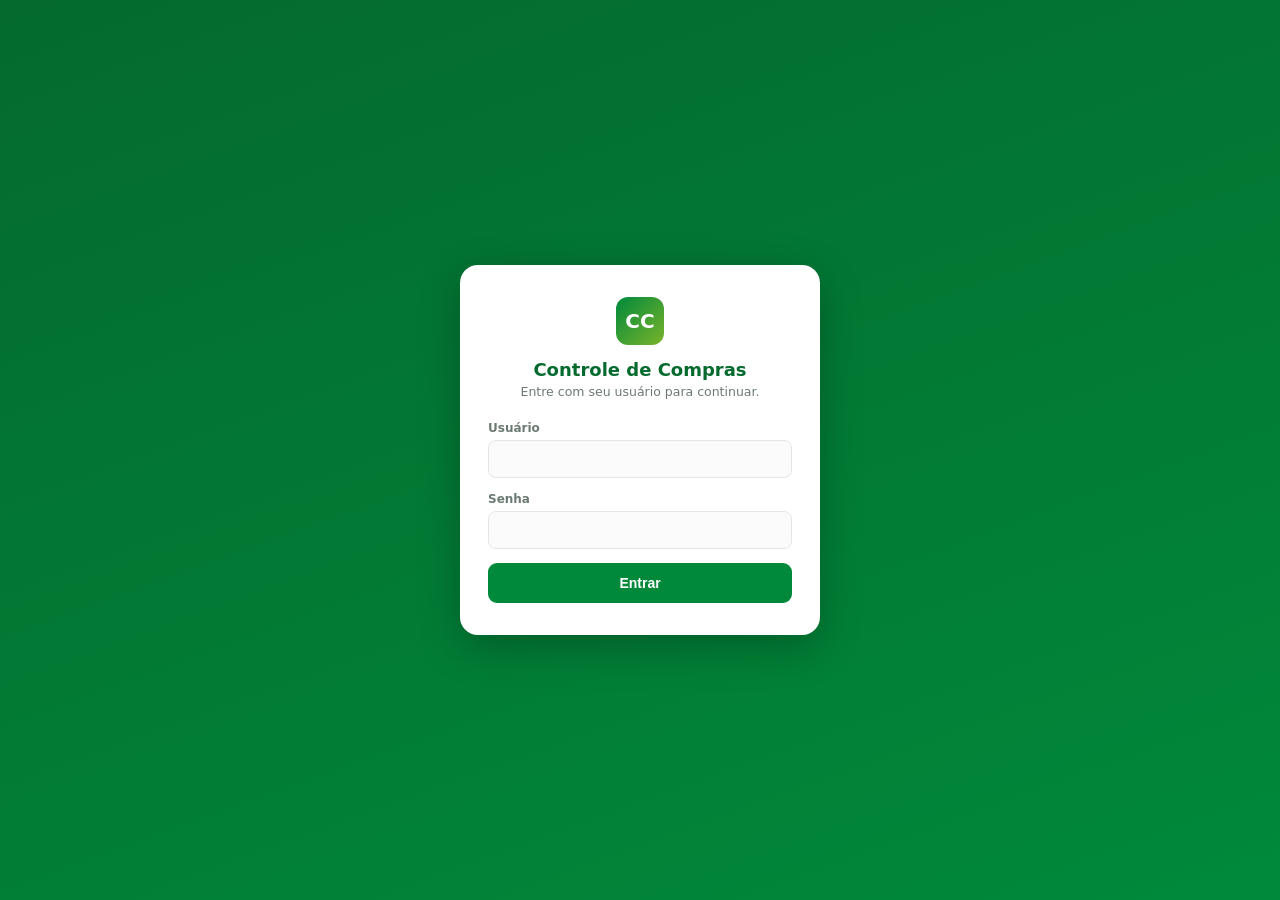
==== commit ffd8e461: "Add files via upload" ====
--- a/index.html
+++ b/index.html
@@ -34,6 +34,7 @@
   <a href="ordens-de-servico.html">🔧 Ordens de Serviço</a>
   <a href="pedidos-de-compra.html">🧾 Pedidos de Compra</a>
   <a href="fornecedores.html">📦 Fornecedores</a>
+  <a href="recebimentos.html">🚚 Recebimentos</a>
   <a href="processo.html">📋 Processo (Fernanda)</a>
   <div class="tag">AA Alternativa · Financeiro</div>
 </div>
@@ -42,12 +43,21 @@
   <p class="page-title">Visão Geral</p>
   <p class="page-sub">Compras, ordens de serviço e pagamentos em um só lugar.</p>
 
+  <div class="filters" style="padding:0 0 16px;border:none;">
+    <input type="month" id="filtroMes" style="max-width:180px;">
+    <button class="btn-nova" onclick="aplicarFiltroMes()">Filtrar</button>
+    <button class="btn-cancelar" style="flex:0;" onclick="limparFiltroMes()">Ver tudo</button>
+  </div>
+
   <div class="cards-grid" id="cardsGrid">
     <div class="card"><div class="card-icon">🛠️</div><div class="card-label">Pedidos — Manutenção</div><div class="card-value" id="c_manutencao">–</div></div>
     <div class="card alt"><div class="card-icon">🛒</div><div class="card-label">Pedidos — Compras</div><div class="card-value" id="c_compras">–</div></div>
     <div class="card"><div class="card-icon">💳</div><div class="card-label">Lançamentos Cartão</div><div class="card-value" id="c_cartao">–</div></div>
     <div class="card alt"><div class="card-icon">📂</div><div class="card-label">OS Abertas</div><div class="card-value" id="c_abertas">–</div></div>
     <div class="card"><div class="card-icon">✅</div><div class="card-label">OS Fechadas</div><div class="card-value" id="c_fechadas">–</div></div>
+    <div class="card alt"><div class="card-icon">💰</div><div class="card-label">Valor em OS</div><div class="card-value" id="c_valor_os" style="font-size:20px;">–</div></div>
+    <div class="card"><div class="card-icon">💰</div><div class="card-label">Valor em Pedidos</div><div class="card-value" id="c_valor_pedidos" style="font-size:20px;">–</div></div>
+    <div class="card alt"><div class="card-icon">💳</div><div class="card-label">Valor no Cartão</div><div class="card-value" id="c_valor_cartao" style="font-size:20px;">–</div></div>
   </div>
 </div>
 
@@ -57,11 +67,20 @@
   <a href="ordens-de-servico.html"><span class="ic">🔧</span>OS</a>
   <a href="pedidos-de-compra.html"><span class="ic">🧾</span>Pedidos</a>
   <a href="fornecedores.html"><span class="ic">📦</span>Fornec.</a>
+  <a href="recebimentos.html"><span class="ic">🚚</span>Receb.</a>
   <a href="processo.html"><span class="ic">📋</span>Processo</a>
 </div>
 
 <script src="assets/app.js"></script>
 <script>
+function aplicarFiltroMes(){
+  const mes = document.getElementById('filtroMes').value;
+  carregarDados(mes || undefined);
+}
+function limparFiltroMes(){
+  document.getElementById('filtroMes').value = '';
+  carregarDados();
+}
 if(getToken()){
   mostrarLogin(false);
   carregarDados();
--- a/assets/style.css
+++ b/assets/style.css
@@ -0,0 +1,179 @@
+:root{
+    --verde:#00893B;
+    --verde-claro:#7AB42B;
+    --verde-escuro:#046a2e;
+    --bg:#f4f6f5;
+    --card-bg:#ffffff;
+    --texto:#1f2a24;
+    --texto-suave:#6b7a72;
+    --borda:#e3e8e5;
+    --sombra:0 2px 10px rgba(0,0,0,.06);
+    --radius:14px;
+    --sidebar-w:230px;
+  }
+  *{box-sizing:border-box;}
+  body{margin:0;font-family:'Segoe UI',system-ui,-apple-system,Roboto,Arial,sans-serif;background:var(--bg);color:var(--texto);}
+
+  /* ===== TOPBAR ===== */
+  .topbar{
+    position:fixed;top:0;left:0;right:0;height:64px;background:#fff;
+    display:flex;align-items:center;justify-content:space-between;
+    padding:0 20px;box-shadow:var(--sombra);z-index:50;
+  }
+  .topbar .brand{display:flex;align-items:center;gap:10px;font-weight:700;color:var(--verde-escuro);font-size:17px;}
+  .topbar .brand .logo-dot{width:34px;height:34px;border-radius:9px;background:linear-gradient(135deg,var(--verde),var(--verde-claro));display:flex;align-items:center;justify-content:center;color:#fff;font-size:16px;font-weight:800;}
+  .topbar .refresh-info{font-size:12px;color:var(--texto-suave);}
+  .topbar button.refresh{
+    border:none;background:var(--verde);color:#fff;padding:8px 14px;border-radius:8px;
+    font-size:13px;font-weight:600;cursor:pointer;display:flex;align-items:center;gap:6px;
+  }
+  .topbar button.refresh:active{transform:scale(.97);}
+
+  /* ===== SIDEBAR (desktop) ===== */
+  .sidebar{
+    position:fixed;top:64px;left:0;bottom:0;width:var(--sidebar-w);
+    background:#0e1f16;padding:22px 14px;display:none;flex-direction:column;gap:4px;
+  }
+  .sidebar a{
+    color:#c9d6cf;text-decoration:none;padding:11px 14px;border-radius:9px;font-size:14px;
+    display:flex;align-items:center;gap:10px;font-weight:500;
+  }
+  .sidebar a.active,.sidebar a:hover{background:rgba(122,180,43,.18);color:#fff;}
+  .sidebar .tag{margin-top:auto;font-size:11px;color:#6f8478;padding:10px 14px;}
+
+  /* ===== LAYOUT ===== */
+  .content{padding:84px 16px 90px;max-width:1200px;margin:0 auto;}
+  @media(min-width:900px){
+    .sidebar{display:flex;}
+    .content{margin-left:var(--sidebar-w);padding:84px 32px 40px;max-width:1100px;}
+  }
+
+  .page-title{font-size:20px;font-weight:700;margin:0 0 4px;color:var(--verde-escuro);}
+  .page-sub{font-size:13px;color:var(--texto-suave);margin:0 0 20px;}
+
+  /* ===== CARDS ===== */
+  .cards-grid{display:grid;grid-template-columns:repeat(2,1fr);gap:12px;margin-bottom:26px;}
+  @media(min-width:640px){.cards-grid{grid-template-columns:repeat(3,1fr);}}
+  @media(min-width:900px){.cards-grid{grid-template-columns:repeat(5,1fr);}}
+  .card{
+    background:var(--card-bg);border-radius:var(--radius);padding:16px;box-shadow:var(--sombra);
+    border:1px solid var(--borda);position:relative;overflow:hidden;
+  }
+  .card::before{content:'';position:absolute;top:0;left:0;width:4px;height:100%;background:var(--verde);}
+  .card.alt::before{background:var(--verde-claro);}
+  .card .card-label{font-size:11.5px;color:var(--texto-suave);font-weight:600;text-transform:uppercase;letter-spacing:.03em;margin-bottom:8px;}
+  .card .card-value{font-size:28px;font-weight:800;color:var(--texto);line-height:1;}
+  .card .card-value small{font-size:14px;font-weight:600;color:var(--texto-suave);}
+  .card .card-icon{position:absolute;right:14px;top:14px;font-size:20px;opacity:.28;}
+
+  /* ===== SECTION / TABS ===== */
+  .section{background:var(--card-bg);border-radius:var(--radius);box-shadow:var(--sombra);border:1px solid var(--borda);overflow:hidden;margin-bottom:20px;}
+  .tabs{display:flex;border-bottom:1px solid var(--borda);}
+  .tab-btn{
+    flex:1;padding:13px 10px;text-align:center;background:none;border:none;cursor:pointer;
+    font-size:13.5px;font-weight:600;color:var(--texto-suave);border-bottom:3px solid transparent;
+  }
+  .tab-btn.active{color:var(--verde-escuro);border-bottom-color:var(--verde);}
+
+  .filters{display:flex;flex-wrap:wrap;gap:8px;padding:14px 16px;border-bottom:1px solid var(--borda);}
+  .filters input, .filters select{
+    padding:8px 10px;border:1px solid var(--borda);border-radius:8px;font-size:13px;background:#fafbfa;
+  }
+  .filters input{flex:1;min-width:160px;}
+
+  table{width:100%;border-collapse:collapse;font-size:13px;}
+  thead th{
+    text-align:left;font-size:11px;text-transform:uppercase;letter-spacing:.03em;color:var(--texto-suave);
+    padding:10px 16px;border-bottom:1px solid var(--borda);white-space:nowrap;
+  }
+  tbody td{padding:10px 16px;border-bottom:1px solid #f0f2f0;white-space:nowrap;}
+  tbody tr:hover{background:#f8faf8;}
+  .table-wrap{overflow-x:auto;max-height:480px;overflow-y:auto;}
+
+  .badge{padding:3px 9px;border-radius:100px;font-size:11px;font-weight:700;display:inline-block;}
+  .badge-aberta{background:#fff4d6;color:#8a6300;}
+  .badge-fechada{background:#dff3e4;color:var(--verde-escuro);}
+  .badge-cancelada{background:#fde3e3;color:#a13030;}
+  .badge-outro{background:#e6e9ee;color:#4a5568;}
+  .badge-generic{background:#e9edff;color:#38508f;}
+
+  .empty{padding:40px;text-align:center;color:var(--texto-suave);font-size:13px;}
+  .load-line{padding:16px;text-align:center;color:var(--texto-suave);font-size:13px;}
+
+  /* ===== BOTTOM NAV (mobile) ===== */
+  .bottom-nav{
+    position:fixed;bottom:0;left:0;right:0;background:#fff;border-top:1px solid var(--borda);
+    display:flex;padding:6px 4px calc(6px + env(safe-area-inset-bottom,0px));z-index:50;
+  }
+  @media(min-width:900px){.bottom-nav{display:none;}}
+  .bottom-nav a{
+    flex:1;text-align:center;text-decoration:none;color:var(--texto-suave);font-size:10.5px;
+    display:flex;flex-direction:column;align-items:center;gap:2px;padding:4px 0;font-weight:600;
+  }
+  .bottom-nav a.active{color:var(--verde);}
+  .bottom-nav a .ic{font-size:18px;}
+
+  ::-webkit-scrollbar{width:8px;height:8px;}
+  ::-webkit-scrollbar-thumb{background:#c9d6cf;border-radius:8px;}
+
+  /* ===== BOTÃO NOVO + MODAL ===== */
+  .btn-nova{
+    border:none;background:var(--verde);color:#fff;padding:9px 14px;border-radius:8px;
+    font-size:13px;font-weight:700;cursor:pointer;white-space:nowrap;
+  }
+  .btn-nova:active{transform:scale(.97);}
+  tbody tr{cursor:pointer;}
+
+  .modal-overlay{
+    position:fixed;inset:0;background:rgba(14,31,22,.55);z-index:200;
+    display:none;align-items:flex-end;justify-content:center;
+  }
+  .modal-overlay.open{display:flex;}
+  @media(min-width:640px){.modal-overlay{align-items:center;}}
+  .modal-box{
+    background:#fff;border-radius:16px 16px 0 0;width:100%;max-width:480px;max-height:88vh;
+    overflow-y:auto;padding:22px;animation:slideUp .18s ease-out;
+  }
+  @media(min-width:640px){.modal-box{border-radius:16px;}}
+  @keyframes slideUp{from{transform:translateY(24px);opacity:0;}to{transform:translateY(0);opacity:1;}}
+  .modal-box h3{margin:0 0 4px;font-size:17px;color:var(--verde-escuro);}
+  .modal-box .modal-sub{font-size:12.5px;color:var(--texto-suave);margin:0 0 18px;}
+  .field{margin-bottom:13px;}
+  .field label{display:block;font-size:12px;font-weight:600;color:var(--texto-suave);margin-bottom:5px;}
+  .field input, .field select, .field textarea{
+    width:100%;padding:10px 11px;border:1px solid var(--borda);border-radius:8px;font-size:14px;
+    background:#fafbfa;font-family:inherit;
+  }
+  .field textarea{resize:vertical;min-height:60px;}
+  .modal-actions{display:flex;gap:10px;margin-top:20px;}
+  .modal-actions button{flex:1;padding:11px;border-radius:9px;font-size:14px;font-weight:700;border:none;cursor:pointer;}
+  .btn-cancelar{background:#eef1ef;color:var(--texto-suave);}
+  .btn-salvar{background:var(--verde);color:#fff;}
+  .btn-salvar:disabled{opacity:.6;}
+  .modal-erro{background:#fde3e3;color:#a13030;padding:9px 12px;border-radius:8px;font-size:12.5px;margin-bottom:12px;display:none;}
+
+  /* ===== LOGIN ===== */
+  .login-screen{
+    position:fixed;inset:0;background:linear-gradient(160deg,var(--verde-escuro),var(--verde));
+    display:flex;align-items:center;justify-content:center;z-index:500;padding:20px;
+  }
+  .login-box{background:#fff;border-radius:18px;padding:32px 28px;width:100%;max-width:360px;box-shadow:0 12px 40px rgba(0,0,0,.25);}
+  .login-box .logo-dot{width:48px;height:48px;border-radius:12px;background:linear-gradient(135deg,var(--verde),var(--verde-claro));display:flex;align-items:center;justify-content:center;color:#fff;font-size:20px;font-weight:800;margin:0 auto 14px;}
+  .login-box h2{text-align:center;margin:0 0 4px;font-size:18px;color:var(--verde-escuro);}
+  .login-box p{text-align:center;margin:0 0 22px;font-size:12.5px;color:var(--texto-suave);}
+  .login-box .field{margin-bottom:14px;}
+  .login-box button{width:100%;padding:12px;border:none;border-radius:9px;background:var(--verde);color:#fff;font-weight:700;font-size:14px;cursor:pointer;}
+  .login-box button:disabled{opacity:.6;}
+  .login-erro{background:#fde3e3;color:#a13030;padding:9px 12px;border-radius:8px;font-size:12.5px;margin-bottom:14px;display:none;}
+  .btn-sair{border:none;background:none;color:var(--texto-suave);font-size:12px;cursor:pointer;text-decoration:underline;}
+
+  /* ===== PAGINAÇÃO ===== */
+  .pagination{display:flex;align-items:center;justify-content:space-between;flex-wrap:wrap;gap:10px;padding:12px 16px;border-top:1px solid var(--borda);font-size:12.5px;color:var(--texto-suave);}
+  .pagination .pg-btns{display:flex;align-items:center;gap:6px;}
+  .pagination button{border:1px solid var(--borda);background:#fff;border-radius:7px;padding:6px 10px;cursor:pointer;font-size:12.5px;}
+  .pagination button:disabled{opacity:.4;cursor:default;}
+  .pagination select{border:1px solid var(--borda);border-radius:7px;padding:5px 7px;font-size:12.5px;}
+  th.sortable{cursor:pointer;user-select:none;}
+  th.sortable:after{content:' ↕';opacity:.4;font-size:10px;}
+  th.sortable.asc:after{content:' ↑';opacity:1;}
+  th.sortable.desc:after{content:' ↓';opacity:1;}
